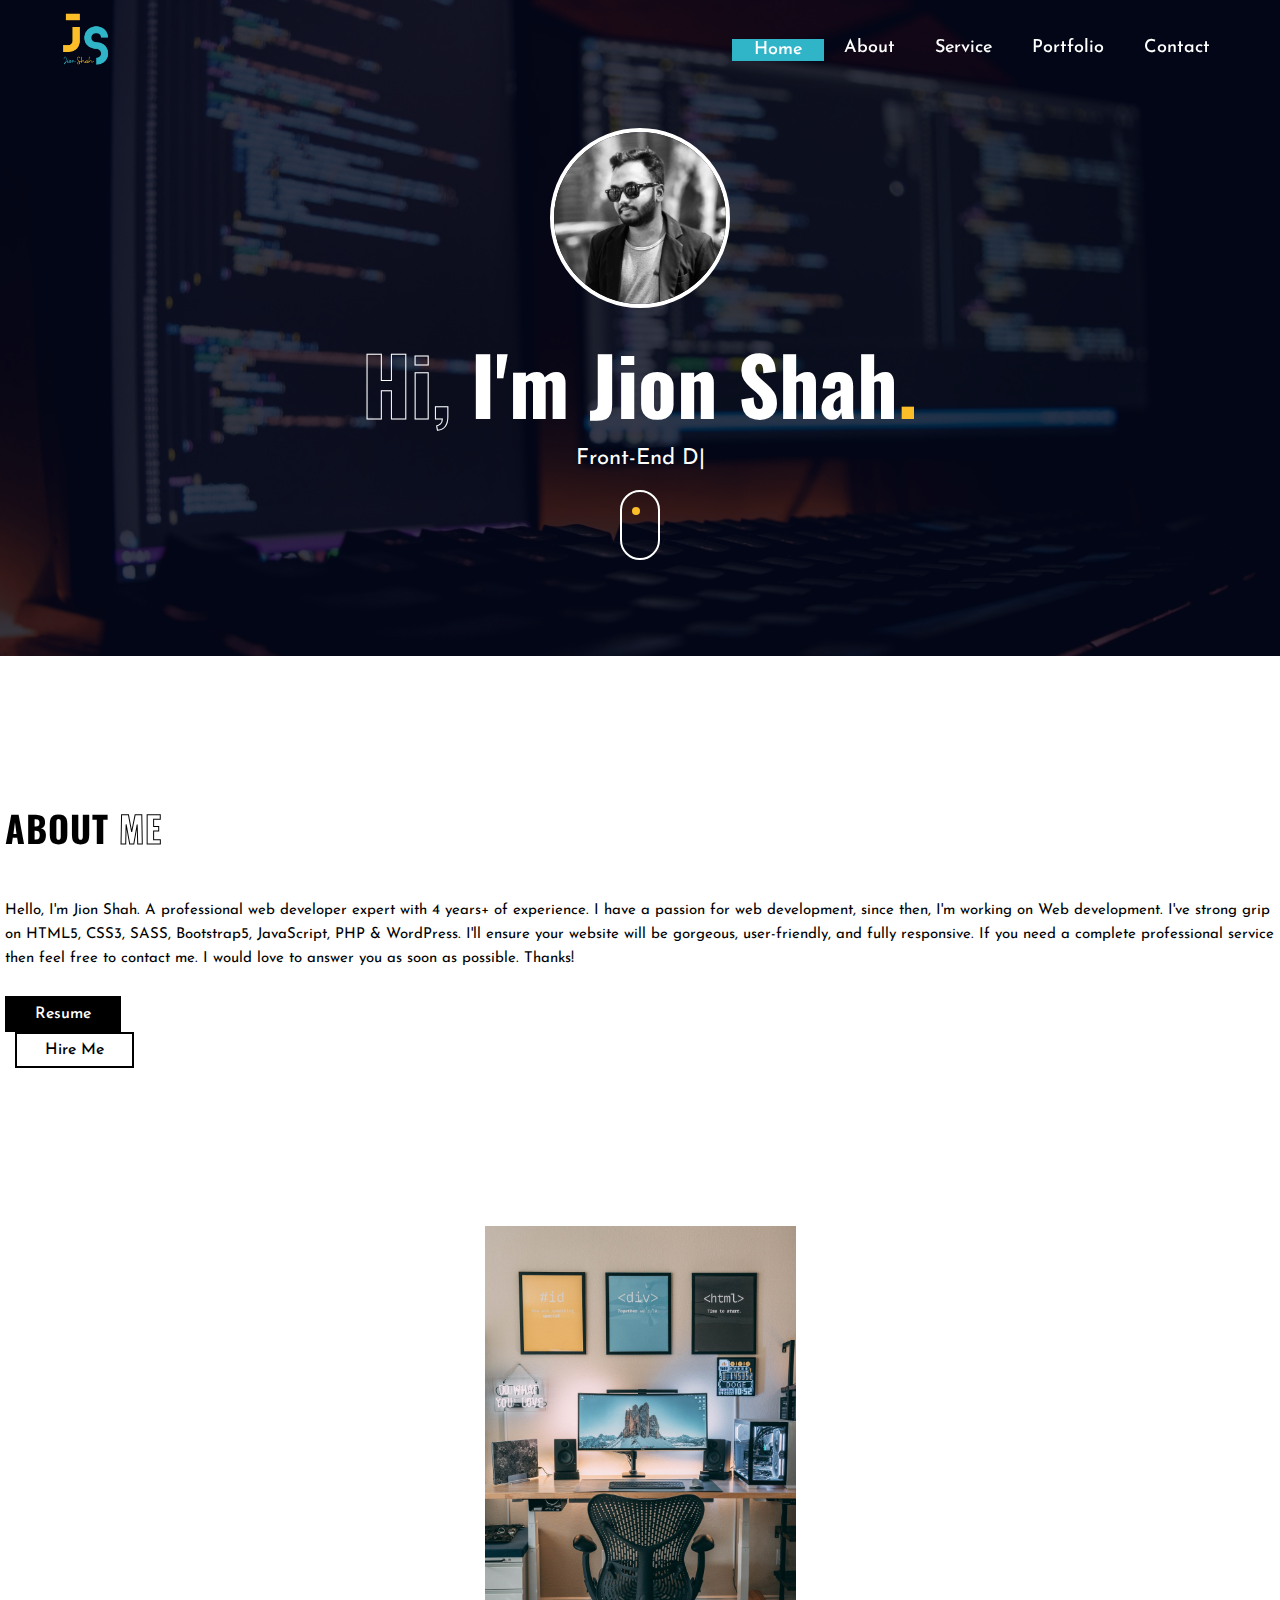
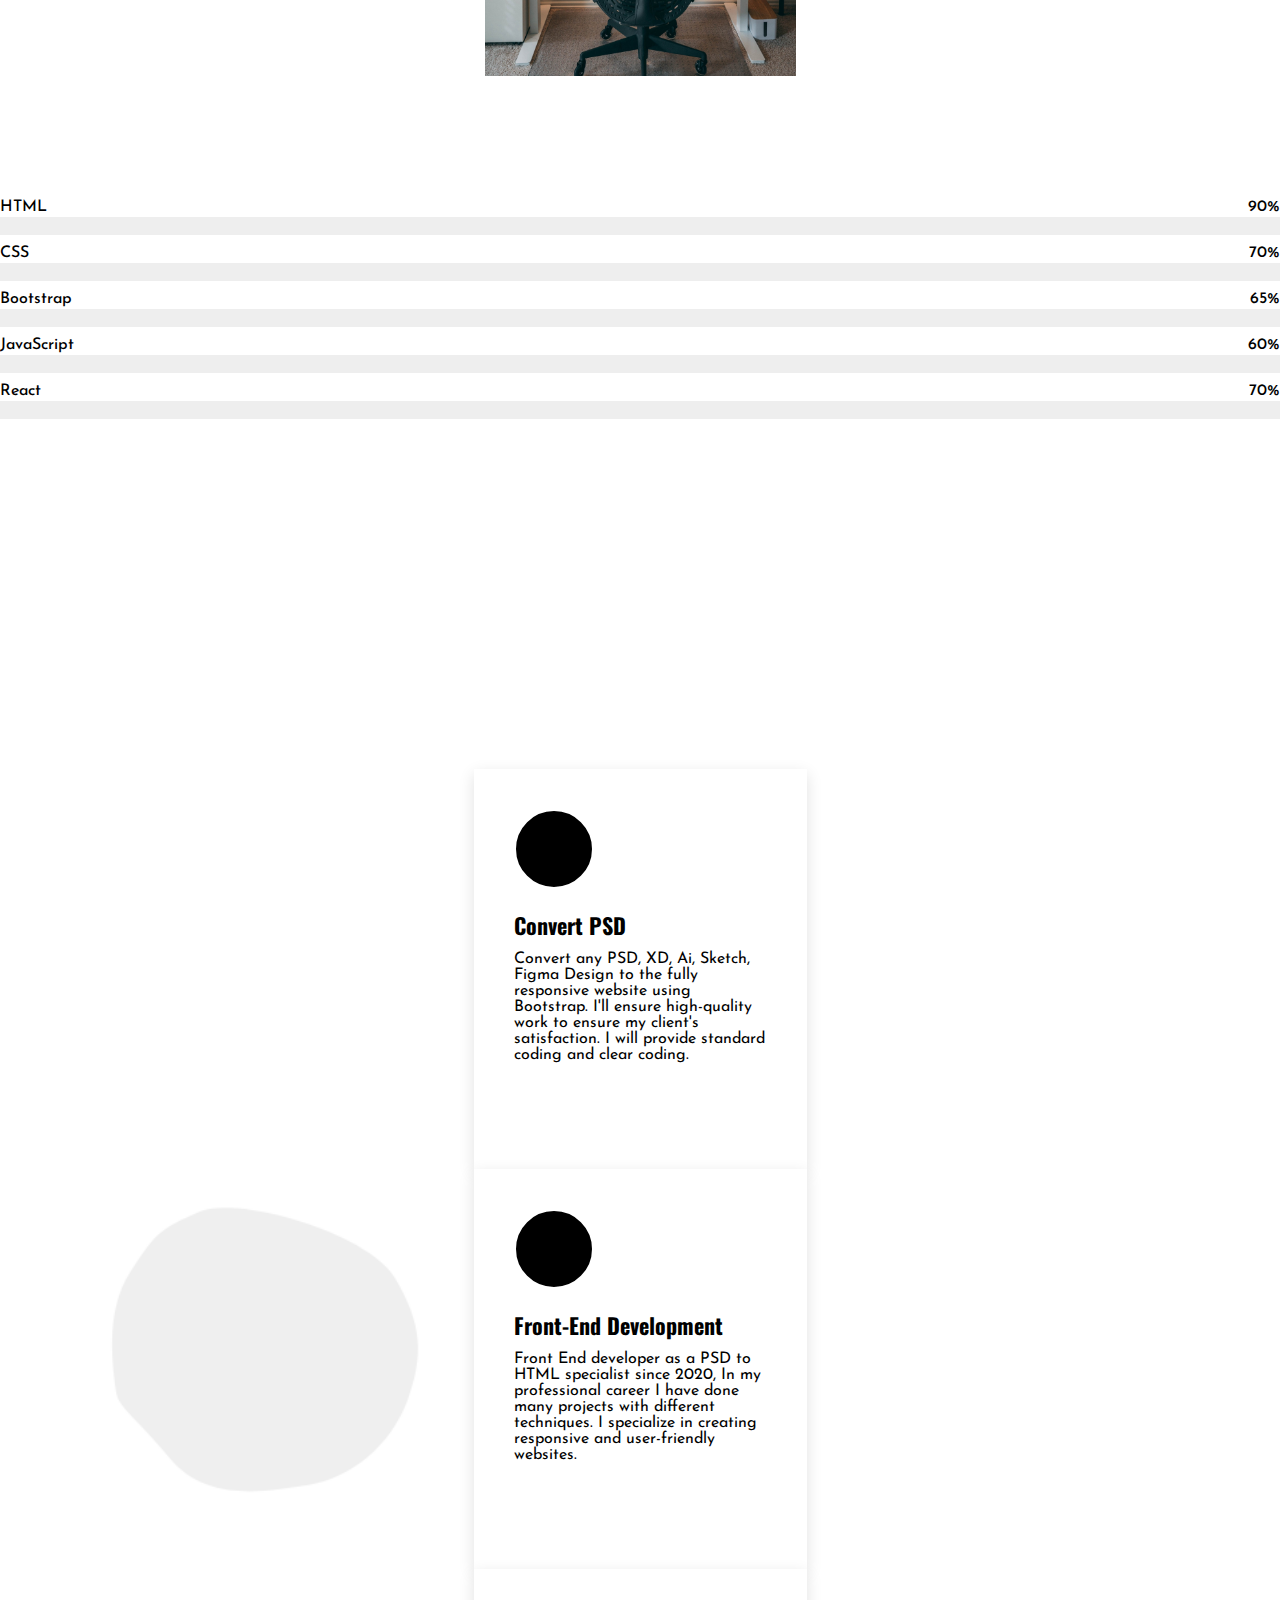
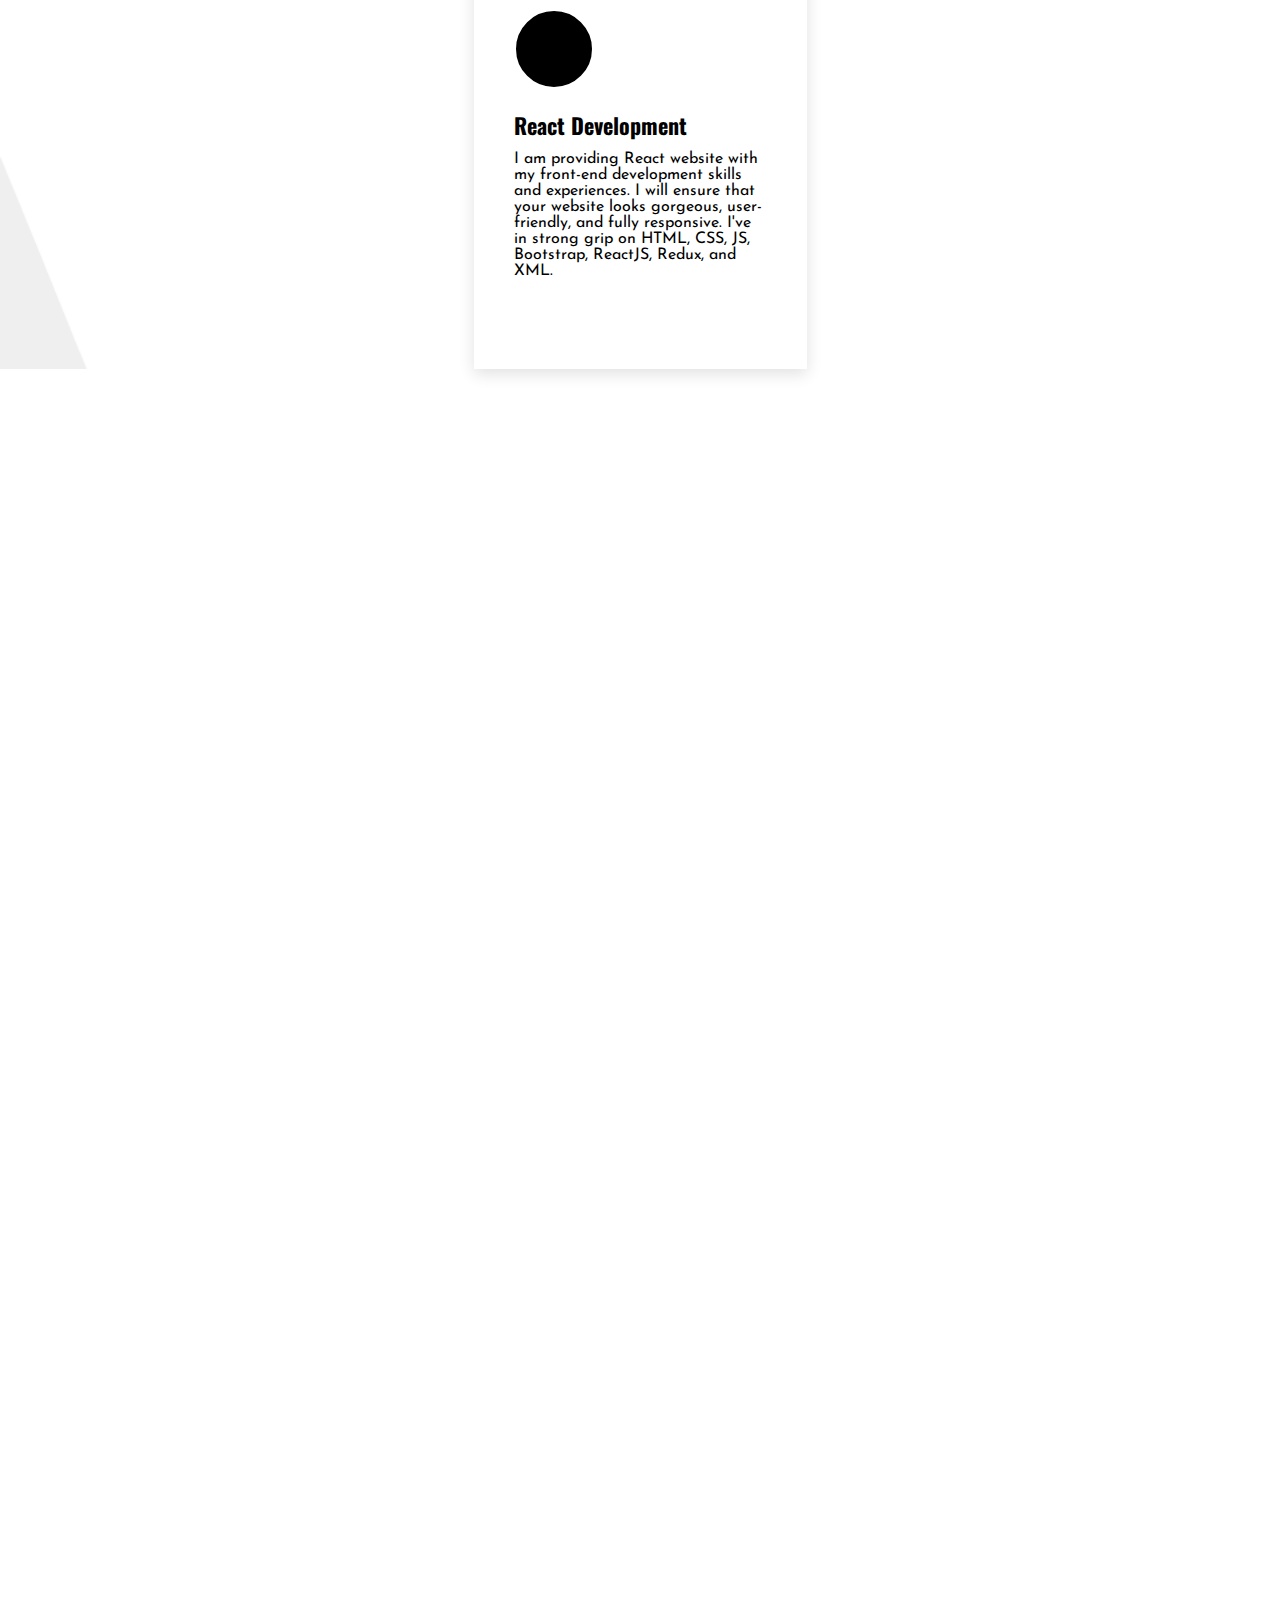
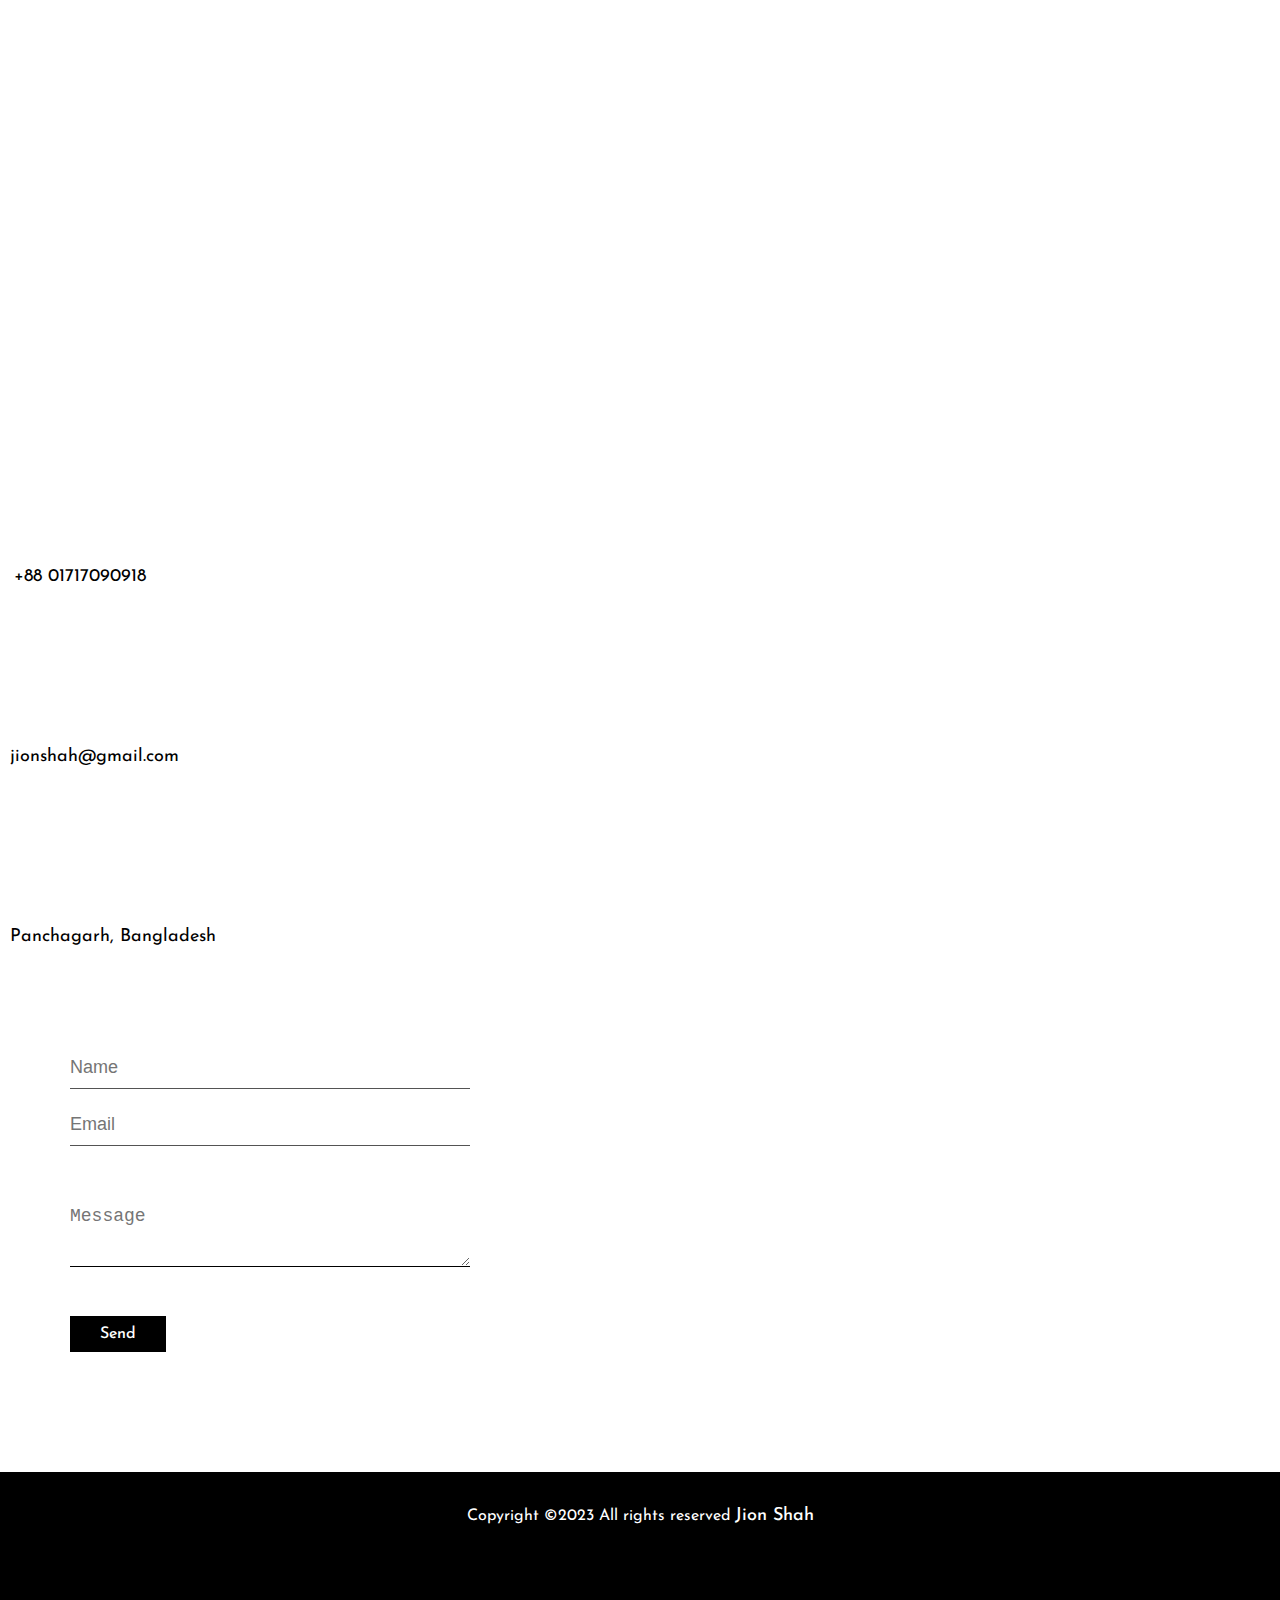
==== index.html @ 5a55df11 "Portfolio" ====
<!DOCTYPE html>
<html lang="en">
  <head>
    <meta charset="utf-8" />
    <meta name="viewport" content="width=device-width, initial-scale=1" />
    <title>Jion Shah</title>
    <!-- Swiper CSS -->
    <link rel="stylesheet" href="css/swiper-bundle.min.css">
    <!-- CSS -->
    <link rel="stylesheet" href="css/Global.css" />
    <link rel="stylesheet" href="css/Nav.css" />
    <link rel="stylesheet" href="css/Main.css" />
    <link rel="stylesheet" href="css/About.css" />
    <link rel="stylesheet" href="css/Service.css" />
    <link rel="stylesheet" href="css/Portfolio.css" />
    <link rel="stylesheet" href="css/testimonials.css" />
    <link rel="stylesheet" href="css/Contact.css" />
    <link rel="stylesheet" href="css/Footer.css" />
    <!-- Fav Icon -->
    <link
    rel="shortcut icon"
    href="assets/image/fav_icon.png"
    type="image/x-icon"
    />
    <!-- Bootstrap -->
    <link
    href="https://cdn.jsdelivr.net/npm/bootstrap@5.2.2/dist/css/bootstrap.min.css"
    rel="stylesheet"
    integrity="sha384-Zenh87qX5JnK2Jl0vWa8Ck2rdkQ2Bzep5IDxbcnCeuOxjzrPF/et3URy9Bv1WTRi"
    crossorigin="anonymous"
    />
    <!-- Font Awesome -->
    <link rel="stylesheet" href="https://cdnjs.cloudflare.com/ajax/libs/font-awesome/6.4.0/css/all.min.css" integrity="sha512-iecdLmaskl7CVkqkXNQ/ZH/XLlvWZOJyj7Yy7tcenmpD1ypASozpmT/E0iPtmFIB46ZmdtAc9eNBvH0H/ZpiBw==" crossorigin="anonymous" referrerpolicy="no-referrer" />
    <!-- AOS -->
    <link rel="stylesheet" href="https://unpkg.com/aos@next/dist/aos.css" />
    <!-- Google_Font -->
    <link rel="preconnect" href="https://fonts.googleapis.com">
    <link rel="preconnect" href="https://fonts.gstatic.com" crossorigin>
    <link href="https://fonts.googleapis.com/css2?family=Josefin+Sans:wght@400;500&family=Oswald:wght@500;700&display=swap" rel="stylesheet">
  </head>
  <body>
    <!-- NAVBAR START -->
    <header id="navbar">
      <div class="Brand">
        <a href="#">
          <img src="./assets/image/logo/Logo.png" alt="">
        </a>
      </div>
      <div class="menu">
        <div class="btn">
          <i class="fas fa-times close-btn"></i>
        </div>
        <ul>
          <li class="links"><a href="#">Home</a></li>
          <li class="links"><a href="#about">About</a></li>
          <li class="links"><a href="#service">Service</a></li>
          <li class="links"><a href="#portfolio">Portfolio</a></li>
          <li class="links"><a href="#contact">Contact</a></li>
        </ul>
      </div>
      <div class="btn">
        <i class="fas fa-bars menu-btn"></i>
      </div>
    </header>
    <!-- NAVBAR END -->
    <!-- MAIN SECTION START -->
    <section id="home">
      <div class="bg_img">
        <div class="overlay">
          <div class="myImg">
            <img src="assets/image/jion3.jpeg" alt="Jion" />
          </div>
          <div class="myImgText">
            <h1><span class="hi">Hi,</span> I'm Jion Shah<span class="dot">.</span></h1>
            <p><span class="effect"></span></p>
            <div class="s_icon">
              <a class="icon-scroll" href="#about"></a>
            </div>
          </div>
        </div>
      </div>
    </section>
    <!-- MAIN SECTION END -->
    <!-- ABOUT SECTION START -->
    <section id="about">
      <div class="container">
        <div class="row">
          <div class="col-lg-4 col-md-6">
            <div class="about">
              <div class="about_text">
                <h3 data-aos="fade-down">About <span>Me</span></h3>
                <span data-aos="fade-up" class="line0"></span>
                <span data-aos="fade-up" class="line"></span>
                <p>
                  Hello, I'm Jion Shah. A professional web developer expert with
                  4 years+ of experience. I have a passion for web development,
                  since then, I'm working on Web development. I've strong grip
                  on HTML5, CSS3, SASS, Bootstrap5, JavaScript, PHP & WordPress.
                  I'll ensure your website will be gorgeous, user-friendly, and
                  fully responsive. If you need a complete professional service
                  then feel free to contact me. I would love to answer you as
                  soon as possible. Thanks!
                </p>
                <div id="main_btn" class="d-inline-block">
                  <a href="/assets/Resume.pdf" target="_blank"><button class="main_btn">Resume</button></a>
                </div>
                <div id="solid_btn">
                  <a href="https://www.fiverr.com/users/jion_shah/seller_dashboard" target="_blank"><button class="solid_btn">Hire Me</button></a>
                </div>
              </div>
            </div>
          </div>

          <div class="col-lg-4 col-md-6 ap">
            <div id="about_pic">
              <div class="pic">
                <img src="assets/image/about_pic.jpg" alt="Photo" />
              </div>
            </div>
          </div>

          <div class="col-lg-4 col-md-6">
            <div class="skills">
              <div class="skill_item">
                <h3 data-aos="fade-down">Skills</h3>
                <span data-aos="fade-up" class="line0"></span>
                <span data-aos="fade-up" class="line"></span>

                <div class="skill_progress">
                  <div id="skill_section">
                    <div class="info">
                      <p>HTML</p>
                      <p>90%</p>
                    </div>
                    <div class="progress">
                      <div class="progress_bar" data-progress="90"></div>
                    </div>
                  </div>
                  <div id="skill_section">
                    <div class="info">
                      <p>CSS</p>
                      <p>70%</p>
                    </div>
                    <div class="progress">
                      <div class="progress_bar" data-progress="70"></div>
                    </div>
                  </div>
                  <div id="skill_section">
                    <div class="info">
                      <p>Bootstrap</p>
                      <p>65%</p>
                    </div>
                    <div class="progress">
                      <div class="progress_bar" data-progress="65"></div>
                    </div>
                  </div>
                  <div id="skill_section">
                    <div class="info">
                      <p>JavaScript</p>
                      <p>60%</p>
                    </div>
                    <div class="progress">
                      <div class="progress_bar" data-progress="60"></div>
                    </div>
                  </div>
                  <div id="skill_section">
                    <div class="info">
                      <p>React</p>
                      <p>70%</p>
                    </div>
                    <div class="progress">
                      <div class="progress_bar" data-progress="70"></div>
                    </div>
                  </div>
                </div>
              </div>
            </div>
          </div>
        </div>
      </div>
    </section>
    <!-- ABOUT SECTION END -->
    <!-- SERVICE SECTION START -->
    <section id="service">
        <div class="container">
          <div class="service">
            <h3 data-aos="fade-down" ><span>My</span> Service</h3>
            <span data-aos="fade-up" class="mid_line0"></span>
            <span data-aos="fade-up" class="mid_line"></span>
              <div class="service_all_box">
                <div class="row">
                  <div class="col-lg-4 col-md-12">
                    <div class="box"> 
                      <i class="fa-sharp fa-solid fa-palette"></i>
                      <div class="content">
                        <h4>Convert PSD</h3>
                        <p>Convert any PSD, XD, Ai, Sketch, Figma Design to the fully responsive website using Bootstrap. I'll ensure high-quality work to ensure my client's satisfaction. I will provide standard coding and clear coding.</p>
                      </div>
                    </div>
                  </div>
                  <div class="col-lg-4 col-md-12">
                    <div class="box">
                      <i class="fa-solid fa-code"></i>
                      <div class="content">
                        <h4>Front-End Development</h3>
                        <p>Front End developer as a PSD to HTML specialist since 2020, In my professional career I have done many projects with different techniques. I specialize in creating responsive and user-friendly websites.</p>
                      </div>
                    </div>
                  </div>
                  <div class="col-lg-4 col-md-12">
                    <div class="box">
                      <i class="fa-brands fa-react"></i>
                      <div class="content">
                        <h4>React Development</h3>
                        <p>I am providing React website with my front-end development skills and experiences. I will ensure that your website looks gorgeous, user-friendly, and fully responsive. I've in strong grip on HTML, CSS, JS, Bootstrap,  ReactJS, Redux, and XML.</p>
                      </div>
                    </div>
                  </div>
                </div>
              </div>
          </div>
        </div>
      </section>
        <!-- SERVICE SECTION END -->
        <!-- PORTFOLIO SECTION START -->
    <section id="portfolio">
        <div class="container">
          <div class="portfolio">
            <h3 data-aos="fade-down">Por<span>tfo</span>lio</h3>
            <span data-aos="fade-up" class="mid_line0"></span>
            <span data-aos="fade-up" class="mid_line"></span>
            <div class="isotope">
              <div class="row">
                <div class="col-xl-12">
                  <div class="portfolio_menu">
                    <!-- <button class="active" data-filter="*">All</button>
                    <button data-filter=".latest">Latest</button>
                    <button data-filter=".personal">Personal</button>
                    <button data-filter=".ecommerce">E-commerce</button>
                    <button data-filter=".business">Business</button>
                    <button data-filter=".blog">Blog</button>
                    <button data-filter=".portfolio">Portfolio</button> -->
                  </div>
                </div>
              </div>
              <div class="row grid">
                <div class="col-xl-4 col-md-6 grid-item latest" data-aos="fade-up">
                  <div class="portfolio-img mb-5">
                    <div class="scroll-img">
                      <div class="img img1">
                        <div class="overlay">
                          <a href="https://stemy.io/" target="_blank" class="button">Live Demo</a>
                        </div>
                      </div>
                    </div>
                  </div>
                </div>
                <div class="col-xl-4 col-md-6 grid-item latest" data-aos="fade-up">
                  <div class="portfolio-img mb-5">
                    <div class="scroll-img">
                      <div class="img img2">
                        <div class="overlay">
                          <a href="https://amifit.netlify.app/" target="_blank" class="button">Live Demo</a>
                        </div>
                      </div>
                    </div>
                  </div>
                </div>
                <div class="col-xl-4 col-md-6 grid-item personal" data-aos="fade-up">
                  <div class="portfolio-img mb-5">
                    <div class="scroll-img">
                      <div class="img img3">
                        <div class="overlay">
                          <a href="https://nupi.netlify.app/" target="_blank" class="button">Live Demo</a>
                        </div>
                      </div>
                    </div>
                  </div>
                </div>
              </div>
              <div id="main_btn" class="pbd">
                <a href="/morePortfolio.html"><button class="main_btn">More..</button></a>
              </div>
            </div>
          </div>
        </div>
      </section>
      <!-- PORTFOLIO SECTION END -->
      <!-- TESTIMONIALS SECTION START -->
      <div id="testimonials">
        <h3 data-aos="fade-down">Test<span>imon</span>ials</h3>
        <span data-aos="fade-up" class="mid_line0"></span>
        <span data-aos="fade-up" class="mid_line"></span>
        <div class="container">
          <div class="row">
            <div class="col-md-12">
              <div class="testimonial swiper mySwiper" data-aos="zoom-in">
                <div class="test-content swiper-wrapper">
                  <div class="slide swiper-slide">
                    <div class="test_detail">
                      <div class="img">
                        <img src="./assets/image/Anik.jpg" alt="#">
                      </div>
                      <div class="test_text">
                        <i class="fa-solid fa-quote-left"></i><p>I recently worked with Jion on my website's front end, and I have to say, I was blown away by his expertise.  He has a keen eye for design and was able to find better ways to solve design-related issues that I hadn't even considered. Thanks, Jion, for all your hard work and dedication to bringing my website to life. My next personal portfolio website, I’ll get it developed with you. 
                          Looking forward to a long-term work commitment.</p>
                        <h4>Anik Mustafa</h4>
                        <span>Software Engineer</span>
                      </div>
                    </div>
                  </div>
                  <div class="slide swiper-slide">
                    <div class="test_detail">
                      <div class="img">
                        <img src="./assets/image/Rashed Kamal-.jpg" alt="#">
                      </div>
                      <div class="test_text">
                        <i class="fa-solid fa-quote-left"></i><p>Jion is a talented front-end developer who is dedicated to delivering top-notch work to his clients. Throughout the development process, He was fast responsive, communicative, and dedicated to ensuring that my website looked and functioned perfectly. If you're looking for a front-end developer who is talented and reliable, and committed to finding solutions, and want maximum bang for the buck, Jion is The guy. </p>
                        <h4>Rashed Kamal</h4>
                        <span>Fitness Mentor</span>
                      </div>
                    </div>
                  </div>
                  <!-- <div class="slide swiper-slide">
                    <div class="test_detail">
                      <div class="img">
                        <img src="./assets/image/jion3.jpeg" alt="#">
                      </div>
                      <div class="test_text">
                        <i class="fa-solid fa-quote-left"></i><p>Lorem ipsum dolor sit amet consectetur adipisicing elit. Maxime, veniam, consectetur ex totam quos quidem assumenda accusantium neque repudiandae laboriosam placeat voluptatum recusandae eos ipsam aperiam dolores eligendi aliquid? Porro aliquid molestiae fugiat impedit quidem!</p>
                        <h4>Anik</h4>
                        <span>Software Engineer</span>
                      </div>
                    </div>
                  </div> -->
                </div>
                  <div class="swiper-button-next nav-btn"></div>
                  <div class="swiper-button-prev nav-btn"></div>
                  <div class="swiper-pagination"></div>
              </div>
            </div>
          </div>
        </div>         
      </div>
      <!-- TESTIMONIALS SECTION END -->
      <!-- CONTACT SECTION START -->
    <section id="contact">
      <h3 data-aos="fade-down">Get <span>in</span> touch</h3>
      <span data-aos="fade-up" class="mid_line0"></span>
      <span data-aos="fade-up" class="mid_line"></span>
      <div class="container">
        <div class="row contact">
          <div class="col-lg-6 col-md-12">
            <div class="contact_left">
              <div class="contact_info">
                <span>
                  <i class="fa-solid fa-mobile-button"></i>
                  <a href="">+88 01717090918</a>
                </span>
                <span>
                  <i class="fa-sharp fa-solid fa-envelope-open-text"></i>
                  <a href="">jionshah@gmail.com</a>
                </span>
                <span>
                  <i class="fa-sharp fa-solid fa-location-dot"></i>
                  <a href="">Panchagarh, Bangladesh</a>
                </span>
              </div>
            </div>
          </div>
          <div class="col-lg-6 col-md-12">
            <div class="contact_form">
              <form action="https://formsubmit.co/jionshah@gmail.com" method="POST">
              <!-- <form action="https://formsubmit.co/el/moriti" method="POST"> -->
                <!-- <div class="name"> -->
                  <input type="text" name="Name" placeholder="Name" required/>
                <!-- </div> -->
                <!-- <div class="email"> -->
                  <input type="email" name="Email" placeholder="Email" required/>
                <!-- </div> -->
                <!-- <div class="massage"> -->
                  <textarea name="Message" type="message" cols="30" rows="3" placeholder="Message"></textarea>
                <!-- </div> -->
                <div id="main_btn">
                  <!-- <a href=""> -->
                    <button type="submit" class="main_btn">Send</button>
                  <!-- </a> -->
                </div>
              </form>
            </div>
          </div>
        </div>
      </div>
    </section>
    <!-- CONTACT SECTION END -->
    <!-- BOTTOM CORNER ARROW -->
    <div class="btm_corner_arrow">
      <a class="gotopbtn" href="#"><i class="fa-solid fa-arrow-up"></i></a>
    </div>
    <!-- FOTER START -->
    <section id="footer">
      <div class="row footer_part">
        <div class="col-md-12">
          <div class="social_links">
            <a
              href="https://web.facebook.com/jionshah01?mibextid=LQQJ4d&_rdc=1&_rdr"
              target="_blank"
              ><i class="fa-brands fa-facebook-f"></i
            ></a>
            <a href="https://www.instagram.com/jionshah/" target="_blank"
              ><i class="fa-brands fa-instagram"></i
            ></a>
            <a href="https://twitter.com/jionshah01" target="_blank"
              ><i class="fa-brands fa-twitter"></i
            ></a>
            <a href="https://www.linkedin.com/in/jionshah/" target="_blank"
              ><i class="fa-brands fa-linkedin-in"></i
            ></a>
          </div>
          <div class="up">
            <p>
              Copyright &copy;2023 All rights reserved <span>Jion Shah</span>
            </p>
          </div>
        </div>
      </div>
    </section>
    <!-- FOTER END -->


    <!-- Swiper JS -->
    <script src="js/swiper-bundle.min.js"></script>

    <!-- Jquary CDN -->
    <script
      src="https://code.jquery.com/jquery-3.6.1.js"
      integrity="sha256-3zlB5s2uwoUzrXK3BT7AX3FyvojsraNFxCc2vC/7pNI="
      crossorigin="anonymous"
    ></script>
    <!-- Writing text Effect -->
    <script src="js/typed.min.js"></script>
    <!-- isotope -->
    <script src="js/isotope.pkgd.min.js"></script>
    <!-- JavaScript -->
    <script src="js/script.js"></script>

    <!-- Typing Effect -->
    <script>
      let typed = new Typed(".effect", {
        strings: ["Front-End Developer.", "React Developer.", "Freelancer."],
        typeSpeed: 50,
        backSpeed: 50,
        loop: true,
      });
    </script>

    <!-- ASO Data -->
    <script src="https://unpkg.com/aos@next/dist/aos.js"></script>
    <script>
      AOS.init({
        offset: 80,
        duration: "600",
      });
    </script>

    <!-- Bootstrap -->
    <script
      src="https://cdn.jsdelivr.net/npm/bootstrap@5.2.2/dist/js/bootstrap.bundle.min.js"
      integrity="sha384-OERcA2EqjJCMA+/3y+gxIOqMEjwtxJY7qPCqsdltbNJuaOe923+mo//f6V8Qbsw3"
      crossorigin="anonymous"
    ></script>
  </body>
</html>
---- css/Global.css ----
html {
  scroll-behavior: smooth;
}
/* Define Some Variable */
:root {
  --primary-color: #01d28e;
  --sky-color: #30B5C8;
  --yellow-color: #FBBE28;
  --ash-color: #eeeeee;
  --black-color: #000000;
  --white-color: #ffffff;
}
* {
  margin: 0;
  padding: 0;
  box-sizing: border-box;
}
h1,
h2,
h3,
h4,
h5,
h6 {
  margin: 0;
  padding: 0;
  font-family: 'Oswald', sans-serif;
}
a {
  text-decoration: none !important;
}
p,
a,
li,
button {
  margin: 0;
  padding: 0;
  font-family: 'Josefin Sans', sans-serif;
}
/* BUTTON START */
#solid_btn {
  display: inline-block;
  margin-left: 10px;
}
#solid_btn .solid_btn {
  border: 2px solid var(--black-color);
  color: var(--black-color);
  background: var(--white-color);
  padding: 8px 28px;
  font-size: 16px;
  border-radius: 0;
  font-weight: 500;
}
#main_btn .main_btn {
  border: 2px solid var(--black-color);
  color: var(--black-color);
  background: var(--black-color);
  padding: 8px 28px;
  font-size: 16px;
  border-radius: 0;
  transition: ease-out 0.3s;
  position: relative;
  z-index: 1;
  font-weight: 500;
}
button.main_btn:hover {
  cursor: pointer;
  border: 2px solid var(--black-color);
}
#main_btn .main_btn {
  color: var(--white-color);
  transition: 0.3s;
}
#main_btn .main_btn:hover {
  color: var(--black-color);
}
.main_btn::before {
  content: "";
  transition: 0.5s all ease;
  position: absolute;
  top: 0;
  left: 50%;
  right: 50%;
  bottom: 0;
  opacity: 0;
  background-color: var(--white-color);
}
.main_btn:hover:before {
  transition: 0.5s all ease;
  left: 0;
  right: 0;
  opacity: 1;
  z-index: -1;
}
/* BUTTON END */

.line0 {
  height: 3px;
  width: 90px;
  display: block;
  background-color: var(--black-color);
  text-align: center;
  margin-bottom: 10px;
  margin-top: 4px;
}
.line {
  height: 3px;
  width: 50px;
  display: block;
  background-color: var(--black-color);
  text-align: center;
}
.mid_line0 {
  height: 3px;
  width: 140px;
  display: block;
  background-color: var(--black-color);
  margin: auto;
  margin-top: 4px;
}
.mid_line {
  height: 3px;
  width: 60px;
  display: block;
  background-color: var(--black-color);
  margin: auto;
  margin-top: 10px;
}
/* BOTTOM CORNER ARROW */
.gotopbtn {
  position: fixed;
  width: 50px;
  height: 50px;
  background: var(--sky-color);
  bottom: 15px;
  right: 30px;
  text-align: center;
  line-height: 50px;
  color: #fff;
  font-size: 22px;
  box-shadow: 0 5px 15px rgba(0, 0, 0, 0.2);
  opacity: 0;
  transition: all 0.5s;
}
.gotopbtn i{
  line-height: 1.8;
} 
.btm_corner_arrow a:hover {
  color: #fff;
}
.gotopbtn.active {
  bottom: 30px;
  opacity: 1;
}
@media (max-width: 575px) {
  .gotopbtn {
    width: 36px;
    height: 36px;
    bottom: 10px;
    right: 20px;
    line-height: 40px;
    font-size: 18px;
  }
  .gotopbtn.active {
    bottom: 20px;
  }
}
---- css/Nav.css ----
#navbar {
  z-index: 999;
  position: fixed;
  top: 0;
  left: 0;
  width: 100%;
  display: flex;
  justify-content: space-between;
  align-items: center;
  padding: 5px 50px;
  transition: 0.6s;
  /* background-color: var(--white-color); */
}
/* From-JS */
#navbar.sticky {
  box-shadow: 0 5px 15px rgba(0, 0, 0, .12);
  padding: 0px 50px;
  background: var(--white-color);
}
#navbar.sticky .menu ul li a{
  color: var(--black-color);
}
#navbar .Brand img{
  width: 70px;
}
#navbar .menu {
  position: relative;
  display: flex;
  justify-content: center;
  align-items: center;
}
#navbar .menu ul {
  display: flex;
  list-style-type: none;
  margin-top: 15px;
}
#navbar .menu ul li a {
  position: relative;
  font-size: 18px;
  font-weight: 500;
  margin: 0 20px;
  color: var(--white-color);
}
/* #navbar .menu ul li a:after {
  content: "";
  position: absolute;
  background-color: var(--yellow-color);
  height: 3px;
  width: 0%;
  left: 0;
  bottom: -6px;
  transition: 0.3s;
}
#navbar .menu ul li a:hover:after {
  width: 100%;
}
#navbar .menu ul li a.active:after {
  width: 100%;
} */
#navbar .btn {
  color: var(--white-color);
  font-size: 25px;
  cursor: pointer;
  display: none;
  border: none;
}



.active{
  background: var(--sky-color);
  padding: 2px;
}





@media (max-width: 991px) {
  #navbar .Brand img {
    width: 65px;
  }
  #navbar .btn {
    display: block;
  }
  #navbar.sticky .btn{
    color: var(--black-color);
  }
  #navbar .menu {
    position: fixed;
    background: var(--white-color);
    flex-direction: column;
    width: 35%;
    height: 60vh;
    top: 0;
    right: -100%;
    padding: 80px 50px;
    transition: 0.5s;
    transition-property: right;
  }
  #navbar .menu ul {
    margin: 0;
    padding: 30px 0 0 0;
    display: inline;
  }
  #navbar .menu ul li {
    text-align: center;
  }
  #navbar .menu.active {
    right: 0;
  }
  #navbar .menu .close-btn {
    position: absolute;
    top: 0;
    right: 0;
    margin: 25px;
    color: var(--black-color);
  }
  #navbar .menu ul li a {
    color: var(--black-color);
    display: block;
    font-size: 20px;
    margin: 15px;
    padding: 0 10px;
  }
}
@media (max-width: 575px) {
  #navbar .Brand img {
    width: 50px;
  }
  #navbar {
    padding: 10px 20px;
  }
  #navbar.sticky {
    padding: 5px 20px;
  }
  #navbar .Brand a {
    font-size: 35px;
  }
  #navbar .menu ul li a {
    font-size: 16px;
    margin: 10px;
    padding: 0px 10px;
  }
  #navbar .menu {
    width: 40%;
    height: 45vh;
    padding: 55px 30px;
  }
}
---- css/Main.css ----
.bg_img {
  height: 41rem;
  background: url("../assets/image/Bg_Img_1.jpg");
  background-position: center;
  background-repeat: no-repeat;
  background-size: cover;
  background-attachment: fixed;
}

.overlay {
  /* background: rgba(34, 77, 194, 0.2); */
  background: rgba(2, 8, 27, 0.8);
  top: 0;
  left: 0;
  width: 100%;
  height: 100%;
}
.myImg {
  padding-top: 8rem;
}
.myImg img {
  height: 180px;
  width: 180px;
  border-radius: 50%;
  display: block;
  margin: auto;
  border: 4px solid var(--white-color);
}
.myImgText {
  margin-top: 1rem;
}
.myImgText span.hi {
  color: transparent;
  -webkit-text-stroke: 1px var(--white-color);
}
.myImgText span.dot {
  font-style: 5rem;
  font-weight: 700;
  color: var(--yellow-color);
}
.myImgText h1 {
  color: var(--white-color);
  display: block;
  text-align: center;
  font-size: 5rem;
  font-weight: 700;
}
.myImgText p {
  color: var(--white-color);
  display: block;
  text-align: center;
  font-size: 22px;
  margin-top: 5px;
}
/* MOUSE_SCROLL_START */
@import url("https://fonts.googleapis.com/css?family=Raleway");
.icon-scroll,
.icon-scroll::before {
  position: absolute;
  left: 50%;
  transform: translateX(-50%);
}
.icon-scroll {
  width: 40px;
  height: 70px;
  border: 2px solid var(--white-color);
  border-radius: 25px;
  cursor: pointer;
  margin-top: 20px;
}
.icon-scroll::before {
  content: "";
  width: 8px;
  height: 8px;
  background: var(--yellow-color);
  margin-left: -4px;
  top: 15px;
  border-radius: 50%;
  animation: 1.5s scroll cubic-bezier(0.65, -0.55, 0.25, 1.5) infinite;
}
@keyframes scroll {
  0% {
    opacity: 0;
    transform: translateY(0) scale(0.5);
  }
  10% {
    opacity: 1;
    transform: scale(1);
  }
  100% {
    opacity: 0;
    transform: translateY(30px) scale(0.5);
  }
}
@media (max-width: 575px) {
  .bg_img {
    height: 35rem;
  }
  .myImg img {
    height: 150px;
    width: 150px;
  }
  .myImg {
    padding-top: 6rem;
  }
  .myImgText h1 {
    font-size: 3rem;
  }
  .myImgText p {
    font-size: 18px;
  }
}
---- css/About.css ----
#about {
  min-height: 530px;
  padding: 120px 0 0 0;
}
#about .about {
  height: 450px;
  width: 100%;
}
#about .about .about_text {
  margin: 0 5px;
  padding-top: 25px;
}
#about .about_text h3 {
  margin: 0;
  padding: 0;
  font-size: 36px;
  color: var(--black-color);
  text-transform: uppercase;
  letter-spacing: 1px;
}
#about .about_text h3 > span {
  color: transparent;
  -webkit-text-stroke: 1px var(--black-color);
}
#about .about_text p {
  font-size: 15px;
  font-weight: 400;
  line-height: 1.6;
  margin: 25px 0;
}

#about #about_pic {
  height: 450px;
  width: 100%;
  text-align: center;
}
#about #about_pic .pic img {
  width: 311px;
}

#about .skills {
  height: 450px;
  width: 100%;
  /* background-color: violet; */
}
#about .skills .skill_item {
  padding-top: 25px;
}
#about .skills .skill_item .skill_progress {
  margin: 25px 0;
}
#about .skills h3 {
  margin: 0;
  padding: 0;
  font-size: 36px;
  color: var(--black-color);
  text-transform: uppercase;
  letter-spacing: 1px;
}
#about #skill_section {
  margin-bottom: 10px;
}
#about #skill_section .info {
  display: flex;
  justify-content: space-between;
}
#about #skill_section .info p {
  color: var(--black-color);
  font-size: 16px;
  font-weight: 500;
  margin: 0px 0px 2px 0px;
}
#about #skill_section .progress {
  width: 100%;
  height: 18px;
  border-radius: 0;
  background-color: var(--ash-color);
}
#about #skill_section .progress .progress_bar {
  width: 0;
  opacity: 0;
  background-color: var(--black-color);
  border-radius: 0;
  transition: all 0.5s;
}
@media (max-width: 991px) {
  #about .ap {
    display: none;
  }
}
@media (max-width: 380px) {
  #about .skills .skill_item {
    padding-top: 95px;
  }
}
---- css/Service.css ----
#service {
  background-image: url(../assets/image/Service_Bg2.png);
  min-height: 585px;
  width: 100%;
  background-position: center;
  background-repeat: no-repeat;
  background-size: cover;
  padding: 120px 0 0 0;
}
.service h3 {
  font-size: 36px;
  color: var(--black-color);
  margin: auto;
  text-align: center;
  text-transform: uppercase;
  letter-spacing: 1px;
}
.service h3 > span{
  color: transparent;
  -webkit-text-stroke: 1px var(--black-color);
}
.service .service_all_box {
  margin-top: 50px;
}
.service .box {
  width: 333px;
  height: 400px;
  padding: 40px;
  background: var(--white-color);
  box-shadow: 0 5px 15px rgba(0, 0, 0, .12);
  border-radius: 0px;
  margin: 20px;
  overflow: hidden;
  cursor: pointer;
  margin: auto;
}
.service .box i {
  width: 80px;
  height: 80px;
  color: var(--white-color);
  background: var(--black-color);
  font-size: 32px;
  display: flex;
  justify-content: center;
  align-items: center;
  border-radius: 50%;
  transition: 1s;
  border: 2px solid var(--white-color);
}
.service .box:nth-child(1) i {
  box-shadow: 0 0 0 0 var(--black-color);
  background: var(--black-color);
}
.service .box:nth-child(1):hover i {
  /* box-shadow: 0 0 0 400px var(--primary-color); */
  box-shadow: 0 0 0 400px var(--black-color);
}
.service .box .content {
  position: relative;
  z-index: 1;
  color: var(--black-color);
  transition: 0.5s;
}
.service .box:hover .content {
  color: var(--white-color);
}
.service .box h4 {
  font-size: 22px;
  margin: 20px 0 10px 0;
  padding: 0;
}
.service .box p {
  font-size: 16px;
}
@media (max-width: 1199px) {
  .service .box {
    width: 300px;
  }
  .service .box {
    padding: 25px;
  }
}
@media (max-width: 991px) {
  #service {
    min-height: 85rem;
  }
  .service .box {
    margin-bottom: 35px;
  }
}
---- css/Portfolio.css ----
#portfolio {
  padding: 120px 0 0 0;
}
#portfolio .portfolio h3 > span{
  color: transparent;
  -webkit-text-stroke: 1px var(--black-color);
}
#portfolio .portfolio h3 {
  font-size: 36px;
  color: var(--black-color);
  margin: auto;
  text-align: center;
  text-transform: uppercase;
  letter-spacing: 1px;
}
#portfolio .isotope .portfolio_menu {
  margin: 45px 0;
  text-align: center;
}
#portfolio .isotope .portfolio_menu button {
  color: var(--black-color);
  border: 0;
  background: var(--ash-color);
  font-size: 16px;
  font-weight: 500;
  padding: 5px 15px;
  margin: 0 10px;
}
#portfolio .isotope .portfolio_menu button.active {
  color: var(--white-color);
  background-color: var(--black-color);
}
.portfolio-img .scroll-img {
  margin: 20px;
  background-color: var(--black-color);
  border: 2px solid var(--black-color);
  overflow: hidden;
  position: relative;
  cursor: pointer;
  width: 316px;
  height: 400px;
  transition: 0.1s;
  margin: auto;
}
.portfolio-img .scroll-img:hover {
  border: 2px solid var(--black-color);
}
.portfolio-img .scroll-img .img {
  width: 100%;
  height: 100%;
  transition: 2s;
}
/* PORTFOLIO BOX */
.portfolio-img .scroll-img .img1 {
  background-image: url(../assets/image/stemy.png);
  background-position: top;
  background-size: cover;
}
.portfolio-img .scroll-img .img1:hover {
  background-position: bottom;
}
.portfolio-img .scroll-img .img2 {
  background-image: url(../assets/image/AmiFit.png);
  background-position: top;
  background-size: cover;
}
.portfolio-img .scroll-img .img2:hover {
  background-position: bottom;
}
.portfolio-img .scroll-img .img3 {
  background-image: url(../assets/image/Nupi.png);
  background-position: top;
  background-size: cover;
}
.portfolio-img .scroll-img .img3:hover {
  background-position: bottom;
}
/* PORTFOLIO BOX */
.portfolio-img .scroll-img .overlay {
  position: absolute;
  top: 0;
  left: 0;
  width: 100%;
  height: 100%;
  background: rgba(0, 0, 0, 0.6);
  display: flex;
  justify-content: center;
  align-items: center;
  opacity: 0;
  transition: 0.5s;
}
.portfolio-img .scroll-img .overlay .button {
  font-size: 16px;
  display: inline-block;
  padding: 10px 30px;
  background: var(--white-color);
  text-align: center;
  color: var(--black-color);
  transition: 0.4s;
  overflow: hidden;
  position: relative;
  box-shadow: 0 5px 15px rgba(53, 53, 53, 0.2);
}
.portfolio-img .scroll-img .overlay:hover {
  opacity: 1;
}
.pbd {
  display: block;
  text-align: center;
  margin-top: 20px;
}
@media (max-width: 991px) {
  #portfolio .isotope .portfolio_menu button {
    font-size: 16px;
    font-weight: 400;
    padding: 2px 10px;
    margin: 0 5px;
  }
}
@media (max-width: 767px) {
  /* Portfolio */
  #portfolio .isotope .portfolio_menu {
    margin: 35px 0;
    text-align: center;
  }
  #portfolio .isotope .portfolio_menu button {
    margin: 5px 5px;
  }
}
---- css/Contact.css ----
#contact {
  padding: 120px 0 0 0;
}
#contact h3 > span {
  color: transparent;
  -webkit-text-stroke: 1px var(--black-color);
}
#contact h3 {
  font-size: 36px;
  color: #000;
  margin: auto;
  text-align: center;
  text-transform: uppercase;
  letter-spacing: 1px;
}
#contact .contact {
  margin-top: 50px;
  width: 100%;
}
#contact .contact_left .contact_info {
  padding: 0 0 0 0;
}
#contact .contact_left .contact_info span{
  display: block;
  line-height: 6;
}
#contact .contact_info span {
  font-size: 16px;
}
#contact .contact_info span i{
  font-size: 30px;
  color: var(--black-color);
  margin-right: 10px;
  vertical-align: middle;
}
#contact .contact_info span a{
  color: var(--black-color);
  font-size: 18px;
}
#contact .fa-mobile-button{
  margin-left: 4px;
}
#contact .contact_form {
  width: 100%;
}
#contact .contact_form form {
  margin: 20px 0 0 70px;
}
#contact .contact_form input {
  margin: 15px 0;
  display: block;
  outline: none;
  padding: 10px 0;
  background: none;
  font-size: 18px;
  width: 25rem;
  border-width: 0 0 1px 0;
  border-color: var(--black-color);
}
#contact .contact_form textarea {
  margin: 45px 0;
  outline: none;
  background: none;
  font-size: 18px;
  width: 25rem;
  border-width: 0 0 1px 0;
  border-color: var(--black-color);
}
#contact .contact_form textarea {
  outline: none;
}
@media (max-width: 991px) {
  #contact .contact_left .contact_info span {
    text-align: center;
  }
  #contact .contact_form {
    height: 440px;
    text-align: center;
    margin: 0 0 0 10px;
  }
  #contact .contact_form form {
    display: inline-block;
    text-align: center;
    margin: 0;
  }
  #contact .contact_form input {
    font-size: 16px;
    width: 15rem;
  }
  #contact .contact_form textarea {
    font-size: 16px;
    width: 15rem;
  }
}
---- css/Footer.css ----
#footer {
  width: 100%;
  min-height: 140px;
  background: var(--black-color);
  margin: 120px 0 0 0;
}
#footer .footer_part {
  width: 100%;
}
#footer .up p {
  color: var(--white-color);
  font-size: 16px;
  padding: 16px 0 0 0;
  text-align: center;
}
#footer .up span {
  color: var(--white-color);
  font-size: 18px;
  font-weight: 500;
  font-family: "Josefin Sans", sans-serif;
}
#footer .social_links {
  text-align: center;
  margin-top: 36px;
}

#footer  .social_links i {
  color: var(--white-color);
  font-size: 18px;
  padding: 0px 20px 0px 0;
}
#footer .social_links i:hover {
  color: #e4e4e4;
}
@media (max-width: 1199px) {
  #footer {
    min-height: 180px;
  }
  #footer .left {
    justify-content: center;
  }
  #footer .mid p {
    padding: 0 0 0 0;
  }
  #footer .right .social_links i {
    font-size: 20px;
    padding: 8px 10px 0px 0;
  }
}
@media (max-width: 575px) {
  #footer {
    margin: 0;
  }
  #footer {
    min-height: 200px;
  }
  #footer .footer_part {
    padding: 0 0 0 20px;
  }
}
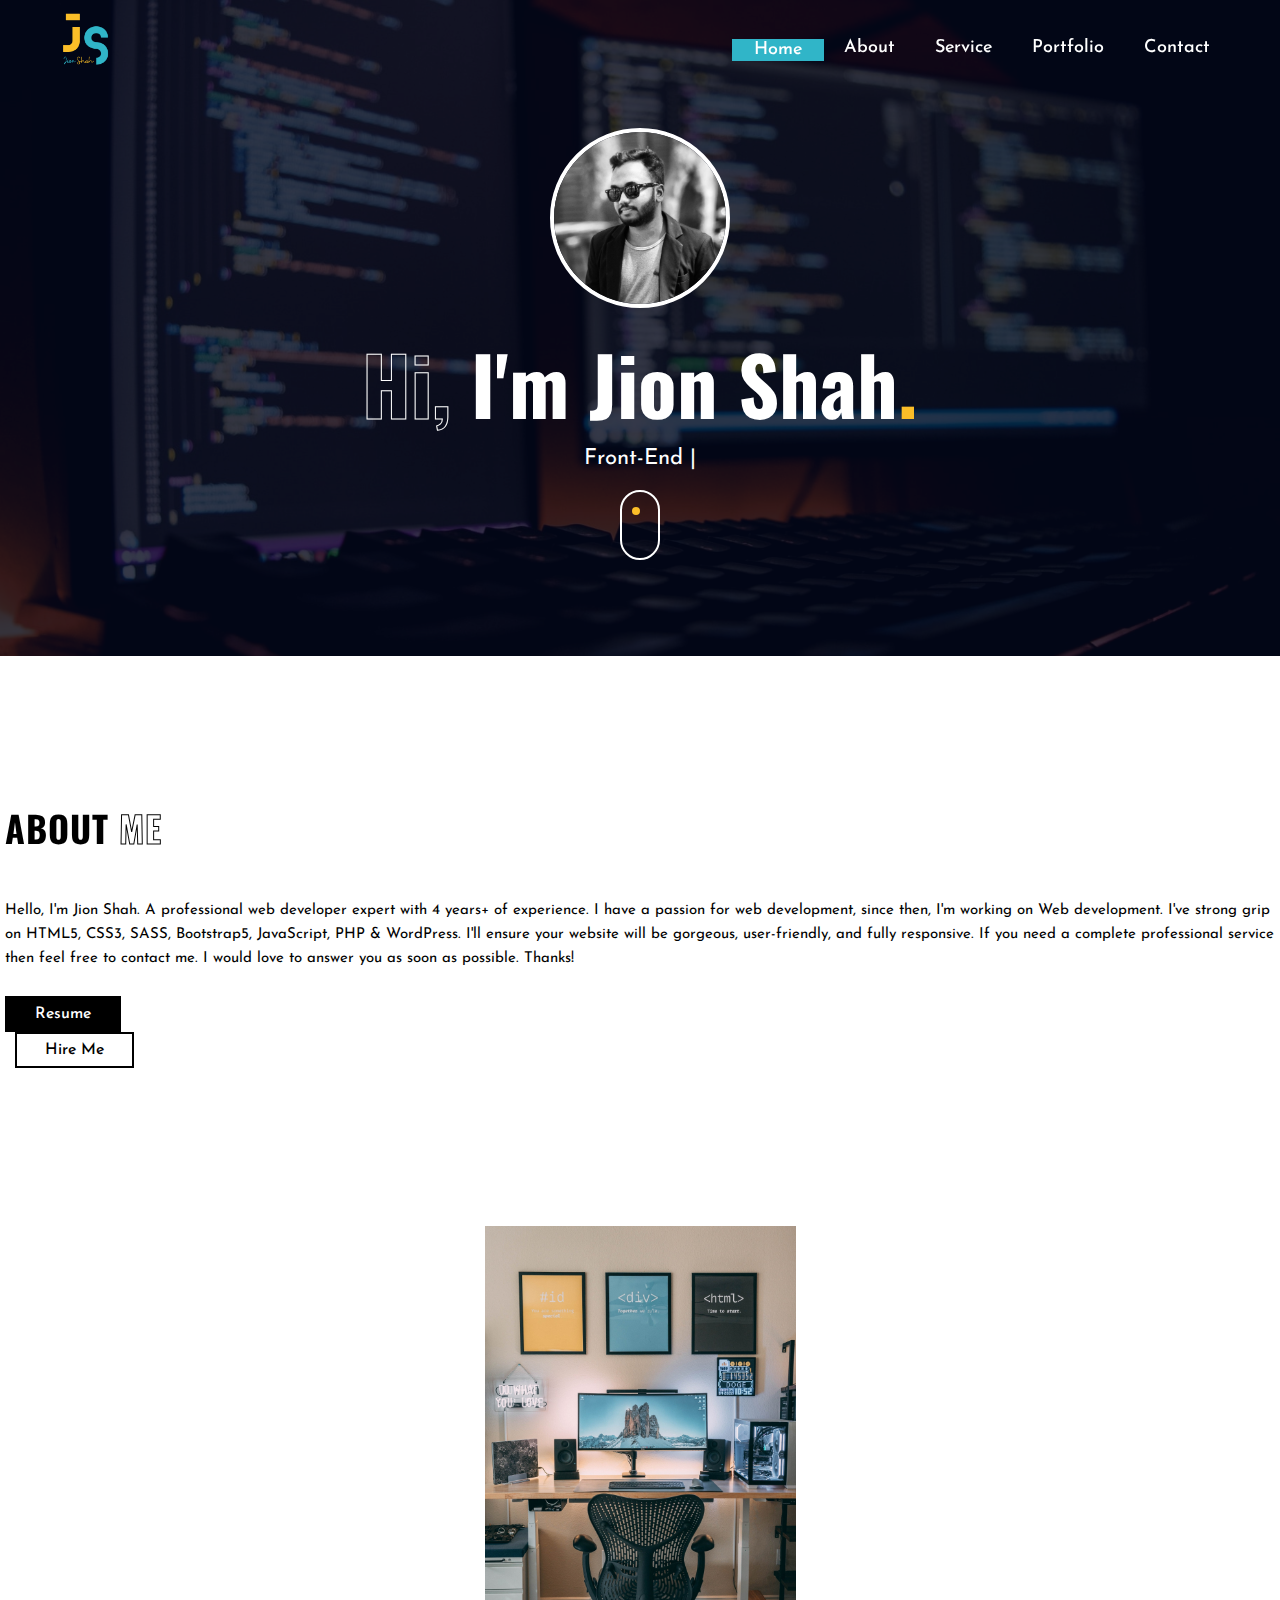
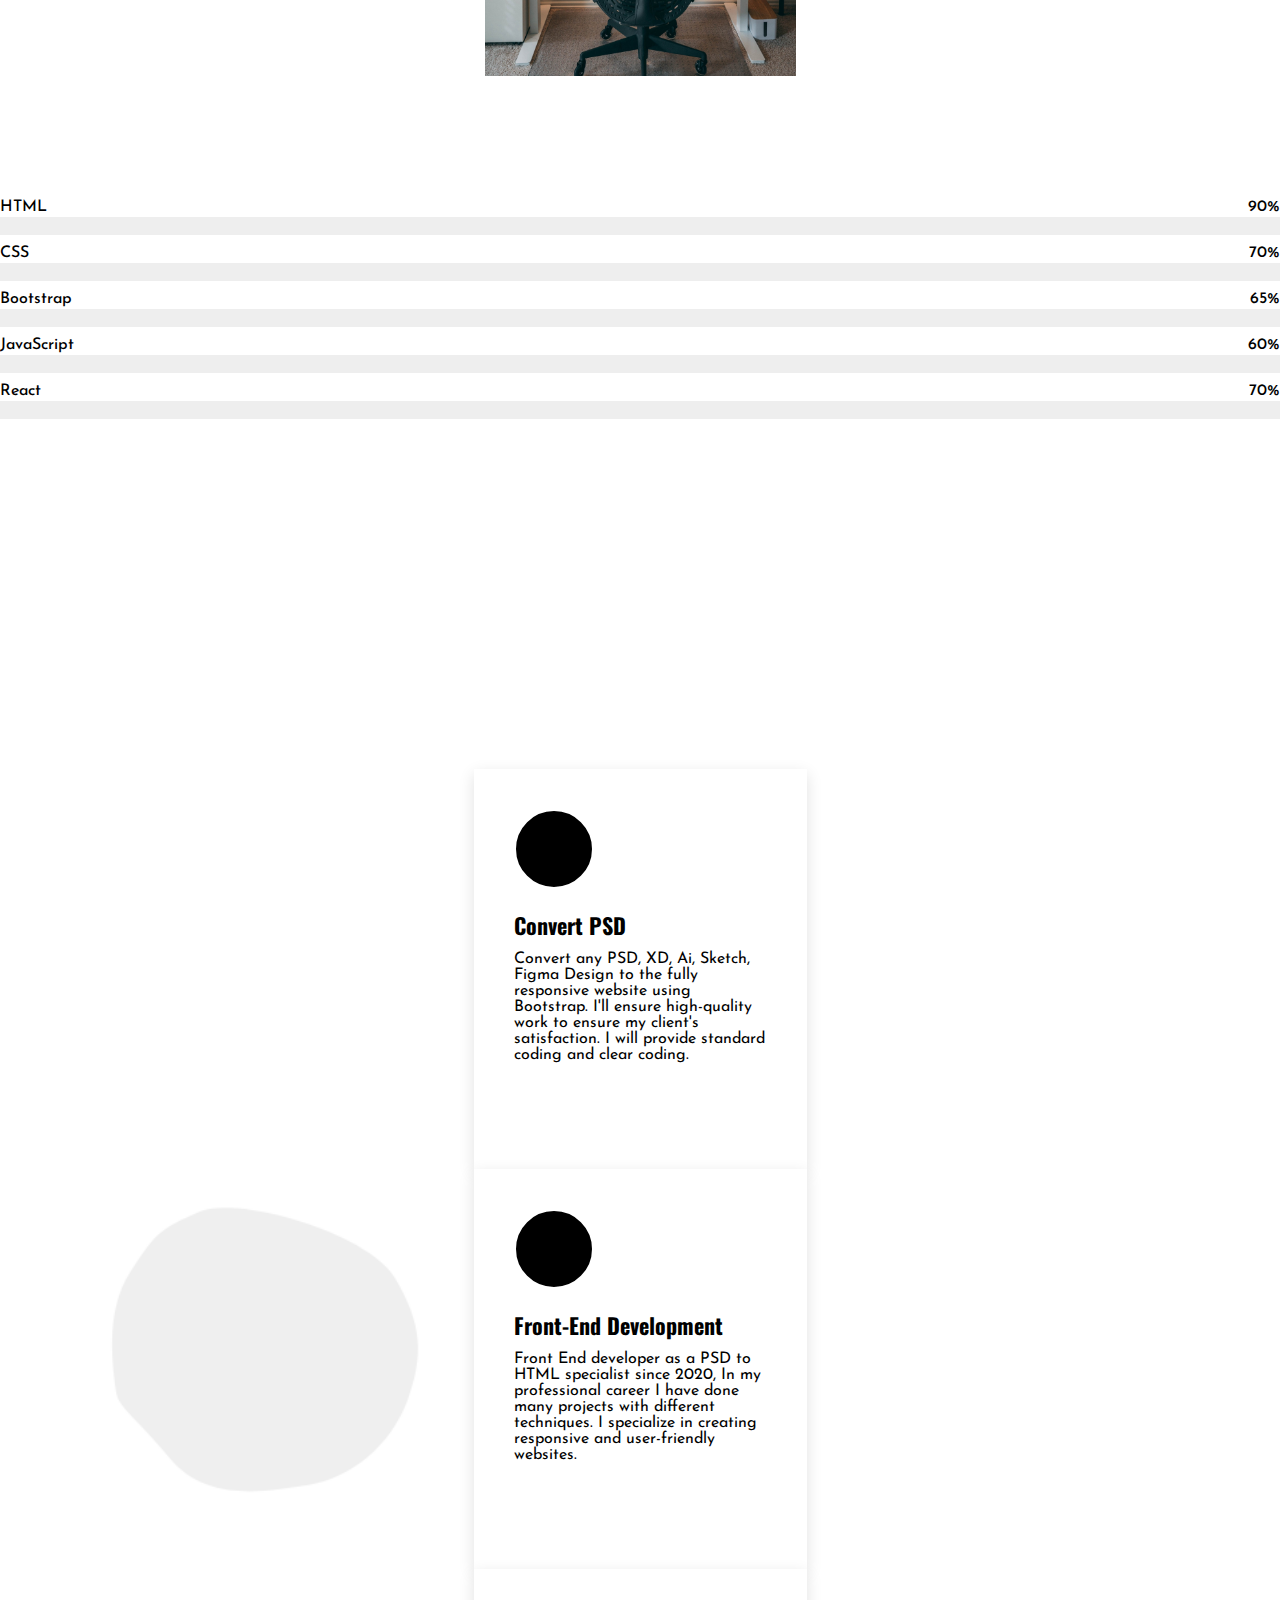
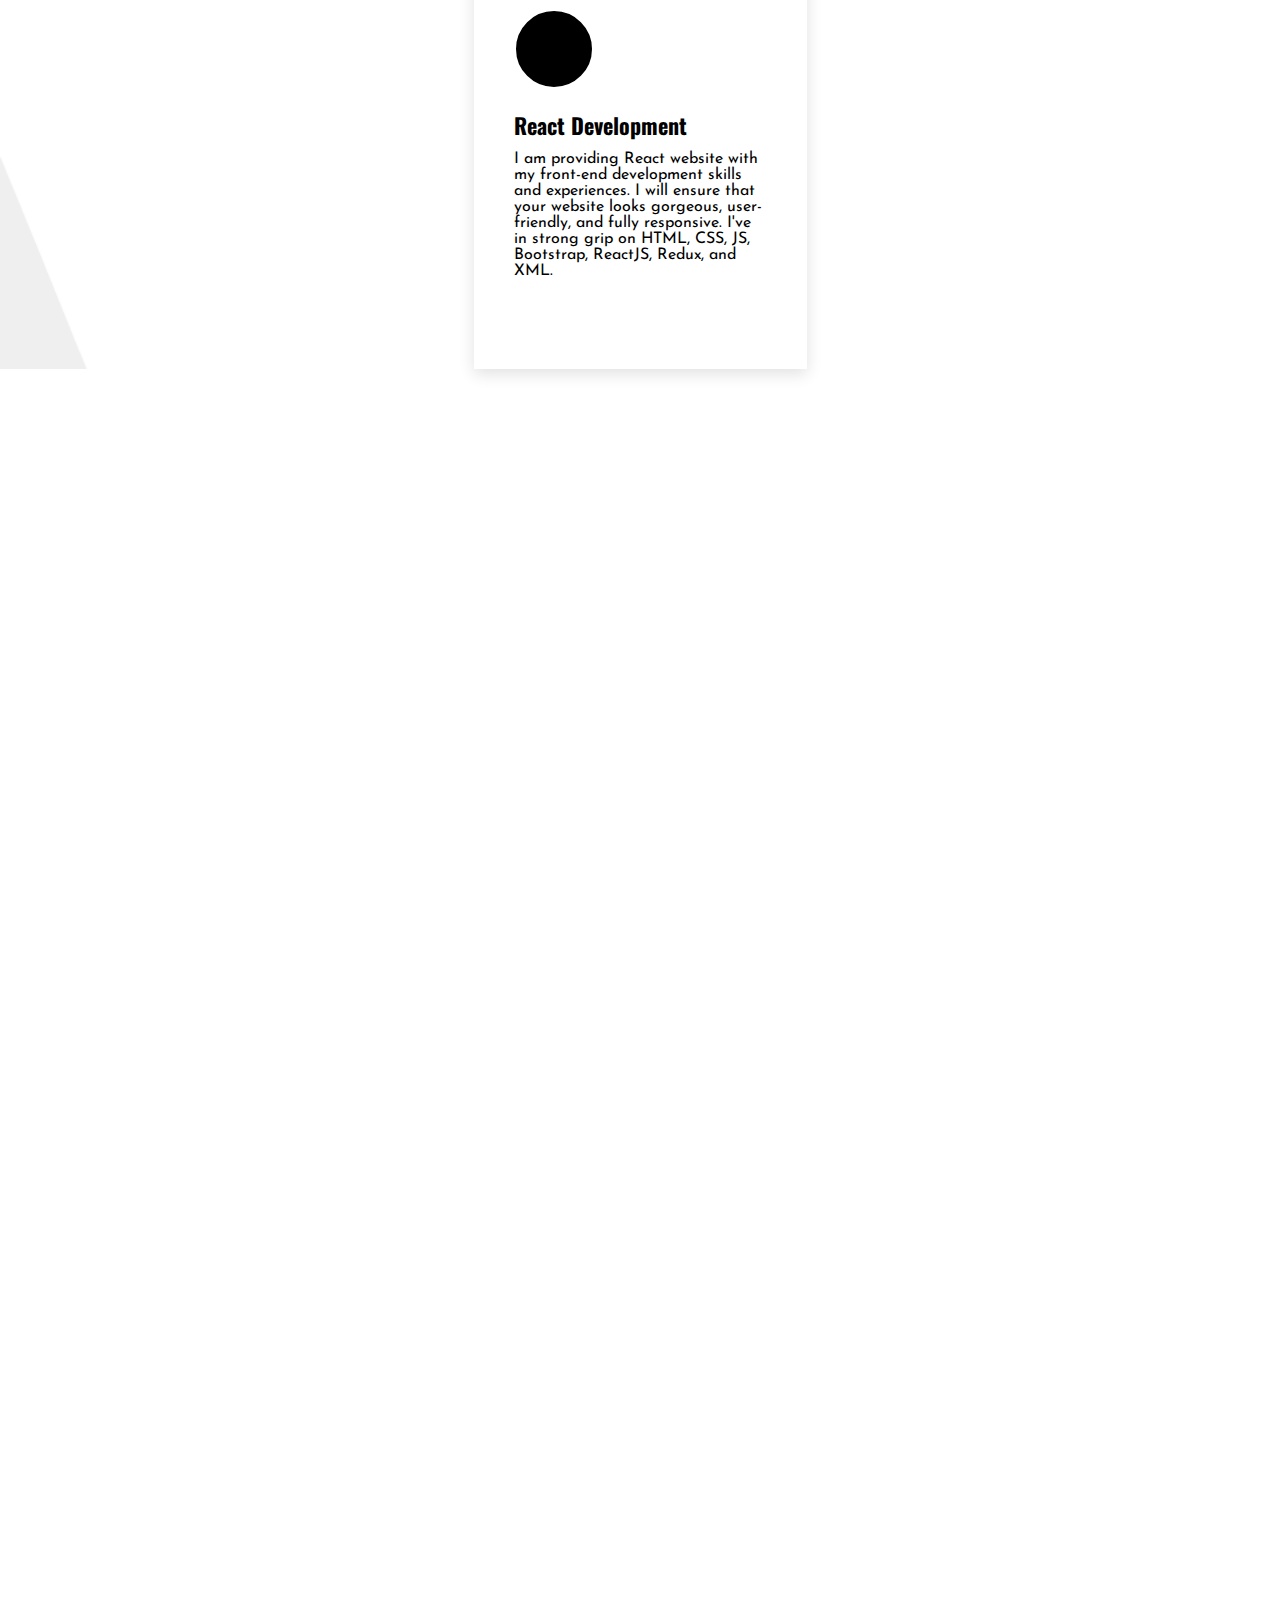
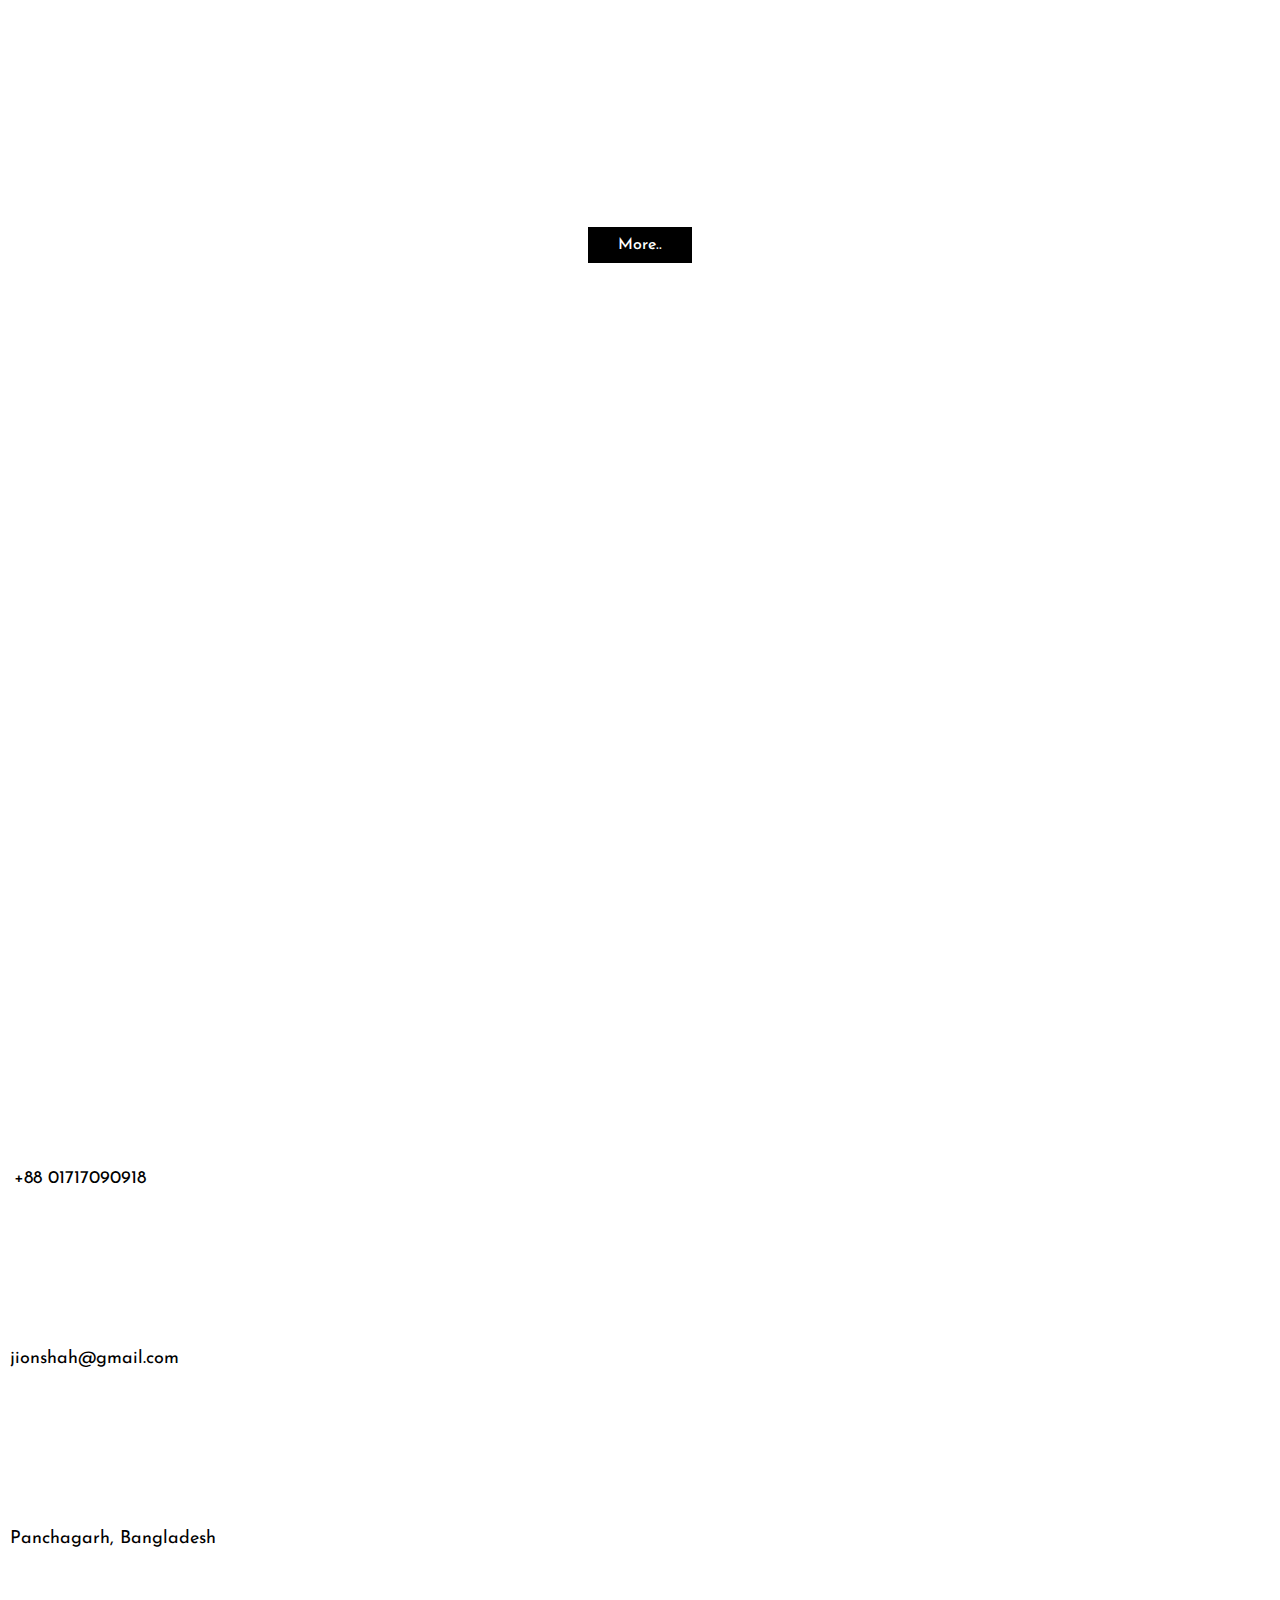
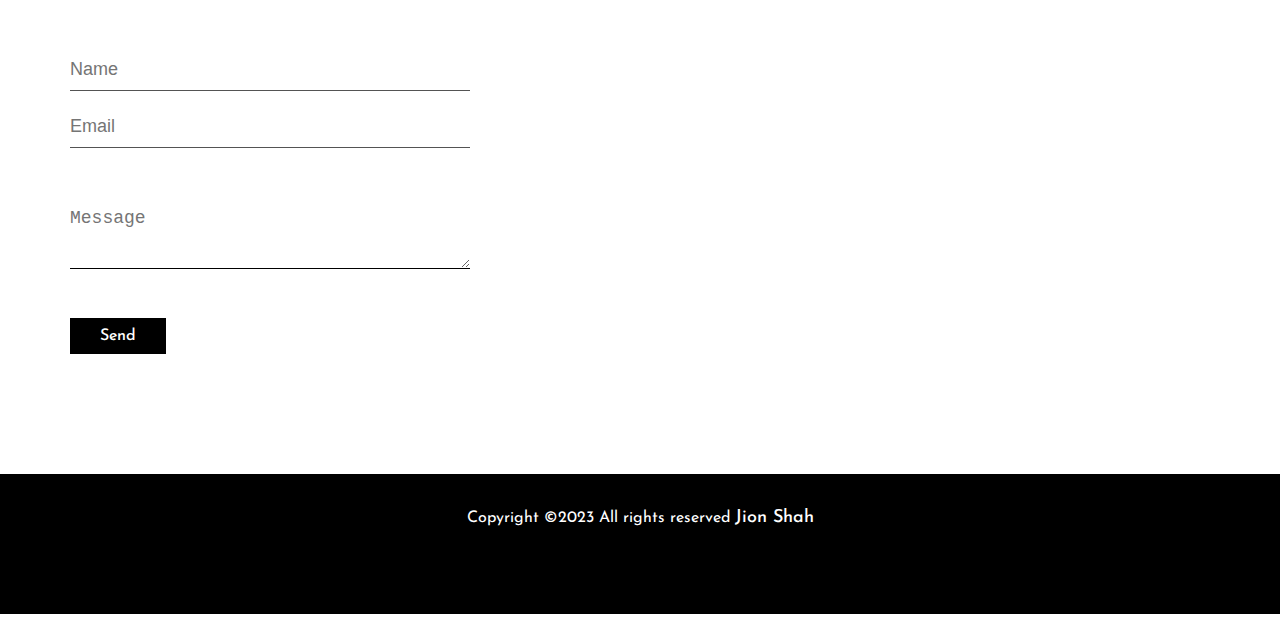
==== commit 9beb9f48: "Update index.html" ====
--- a/index.html
+++ b/index.html
@@ -13,7 +13,7 @@
     <link rel="stylesheet" href="css/About.css" />
     <link rel="stylesheet" href="css/Service.css" />
     <link rel="stylesheet" href="css/Portfolio.css" />
-    <link rel="stylesheet" href="css/testimonials.css" />
+    <link rel="stylesheet" href="css/Testimonials.css" />
     <link rel="stylesheet" href="css/Contact.css" />
     <link rel="stylesheet" href="css/Footer.css" />
     <!-- Fav Icon -->
@@ -279,7 +279,7 @@
                 </div>
               </div>
               <div id="main_btn" class="pbd">
-                <a href="/morePortfolio.html"><button class="main_btn">More..</button></a>
+                <a href="jionshah.github.io//morePortfolio.html"><button class="main_btn">More..</button></a>
               </div>
             </div>
           </div>
--- a/css/Portfolio.css
+++ b/css/Portfolio.css
@@ -52,7 +52,7 @@
 }
 /* PORTFOLIO BOX */
 .portfolio-img .scroll-img .img1 {
-  background-image: url(../assets/image/stemy.png);
+  background-image: url(../assets/image/Stemy.png);
   background-position: top;
   background-size: cover;
 }
--- a/css/Testimonials.css
+++ b/css/Testimonials.css
@@ -0,0 +1,108 @@
+#testimonials {
+    padding: 120px 0 0 0;
+}
+#testimonials h3{
+    margin: 0;
+    padding: 0;
+    font-size: 36px;
+    color: var(--black-color);
+    text-transform: uppercase;
+    letter-spacing: 1px;
+    text-align: center;
+}
+#testimonials h3 > span{
+    color: transparent;
+  -webkit-text-stroke: 1px var(--black-color);
+}
+.testimonial{
+    overflow: hidden;
+}
+.testimonial .test-content .slide .img{
+    margin: 13px 0;
+}
+.testimonial .test-content .slide img{
+    height: 200px;
+    width: 200px;
+    border-radius: 50% 0 50% 50%;
+}
+.testimonial .test_detail{
+    display: flex;
+    box-shadow: 0 5px 15px rgba(0, 0, 0, .2);
+    margin: 40px 50px;
+    padding: 40px 80px;
+}
+.testimonial .test_text {
+    margin: 0 90px;
+}
+.testimonial .test_text i{
+    font-size: 65px;
+    position: absolute;
+    color: var(--sky-color);
+    margin: -30px -30px;
+}
+.testimonial .test_text p{
+    font-size: 16px;
+    position: relative;
+}
+.testimonial .test_text h4{
+    margin: 0;
+    padding: 0;
+    font-size: 28px;
+    margin-bottom: 2px;
+}
+.testimonial .test_text span{
+    font-size: 18px;
+    font-family: 'Josefin Sans', sans-serif;
+}
+.testimonial .nav-btn{
+    color: var(--sky-color);
+}
+.testimonial .nav-btn::before,
+.testimonial .nav-btn::after{
+    font-size: 28px;
+}
+.swiper-pagination-bullet{
+    height: 12px;
+    width: 12px;
+}
+.swiper-pagination-bullet-active{
+    height: 15px;
+    width: 15px;
+    background: var(--yellow-color);
+}
+@media (max-width: 991px){
+    .testimonial .test_detail {
+        margin: 40px 0px;
+        padding: 28px 20px;
+    }
+    .testimonial .test_text {
+    margin: 0 45px;
+    }
+    .testimonial .test_detail{
+        display: block;
+    }
+    .testimonial .test-content .slide .img{
+        text-align: center;
+    }
+    .testimonial .test_text {
+        margin: 35px 45px;
+        text-align: center;
+    }
+    .testimonial .test_text p {
+        padding-top: 30px;
+    }
+}
+@media (max-width: 575px){
+    .testimonial .test_detail {
+        padding: 20px 0px;
+    }
+    .testimonial .test_text {
+        margin: 0px 45px;
+    }
+    .testimonial .test_text i {
+        margin: -15px -30px;
+    }
+    .testimonial .test_text p {
+        padding-top: 45px;
+    }
+}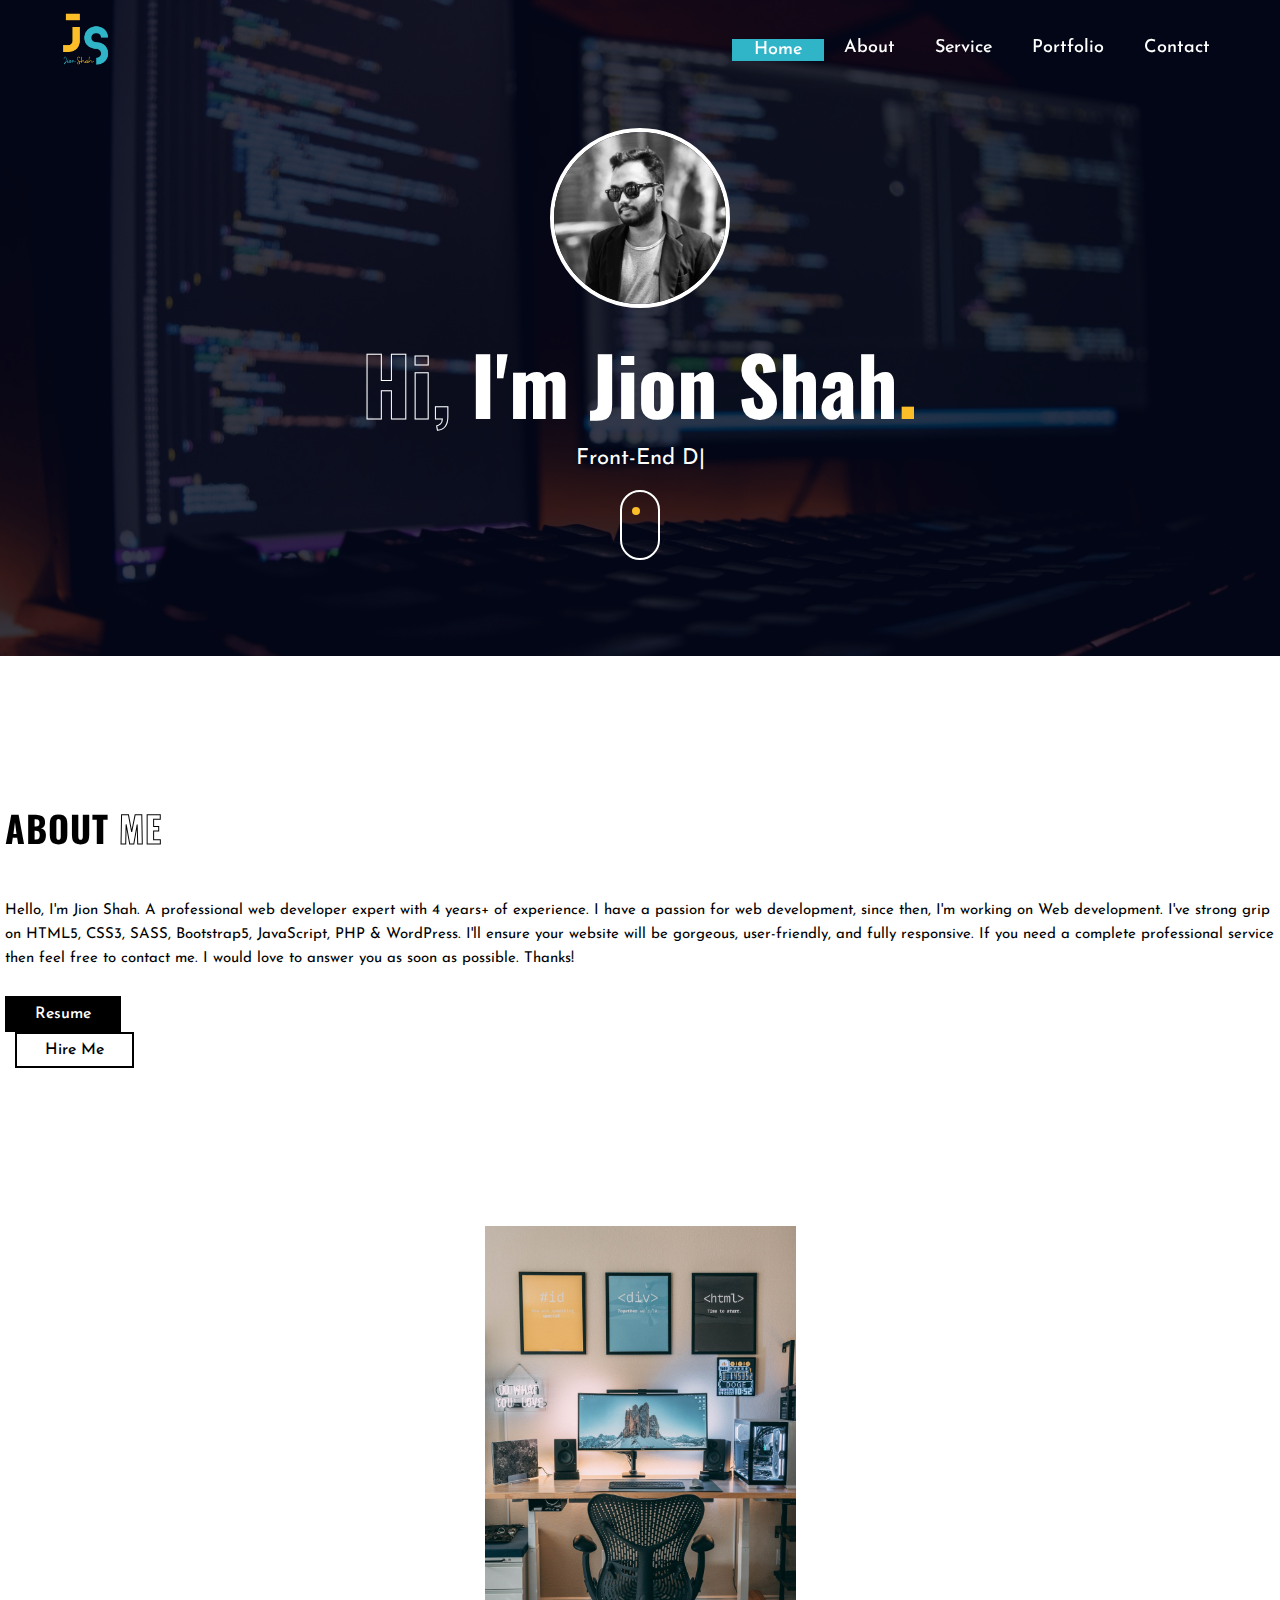
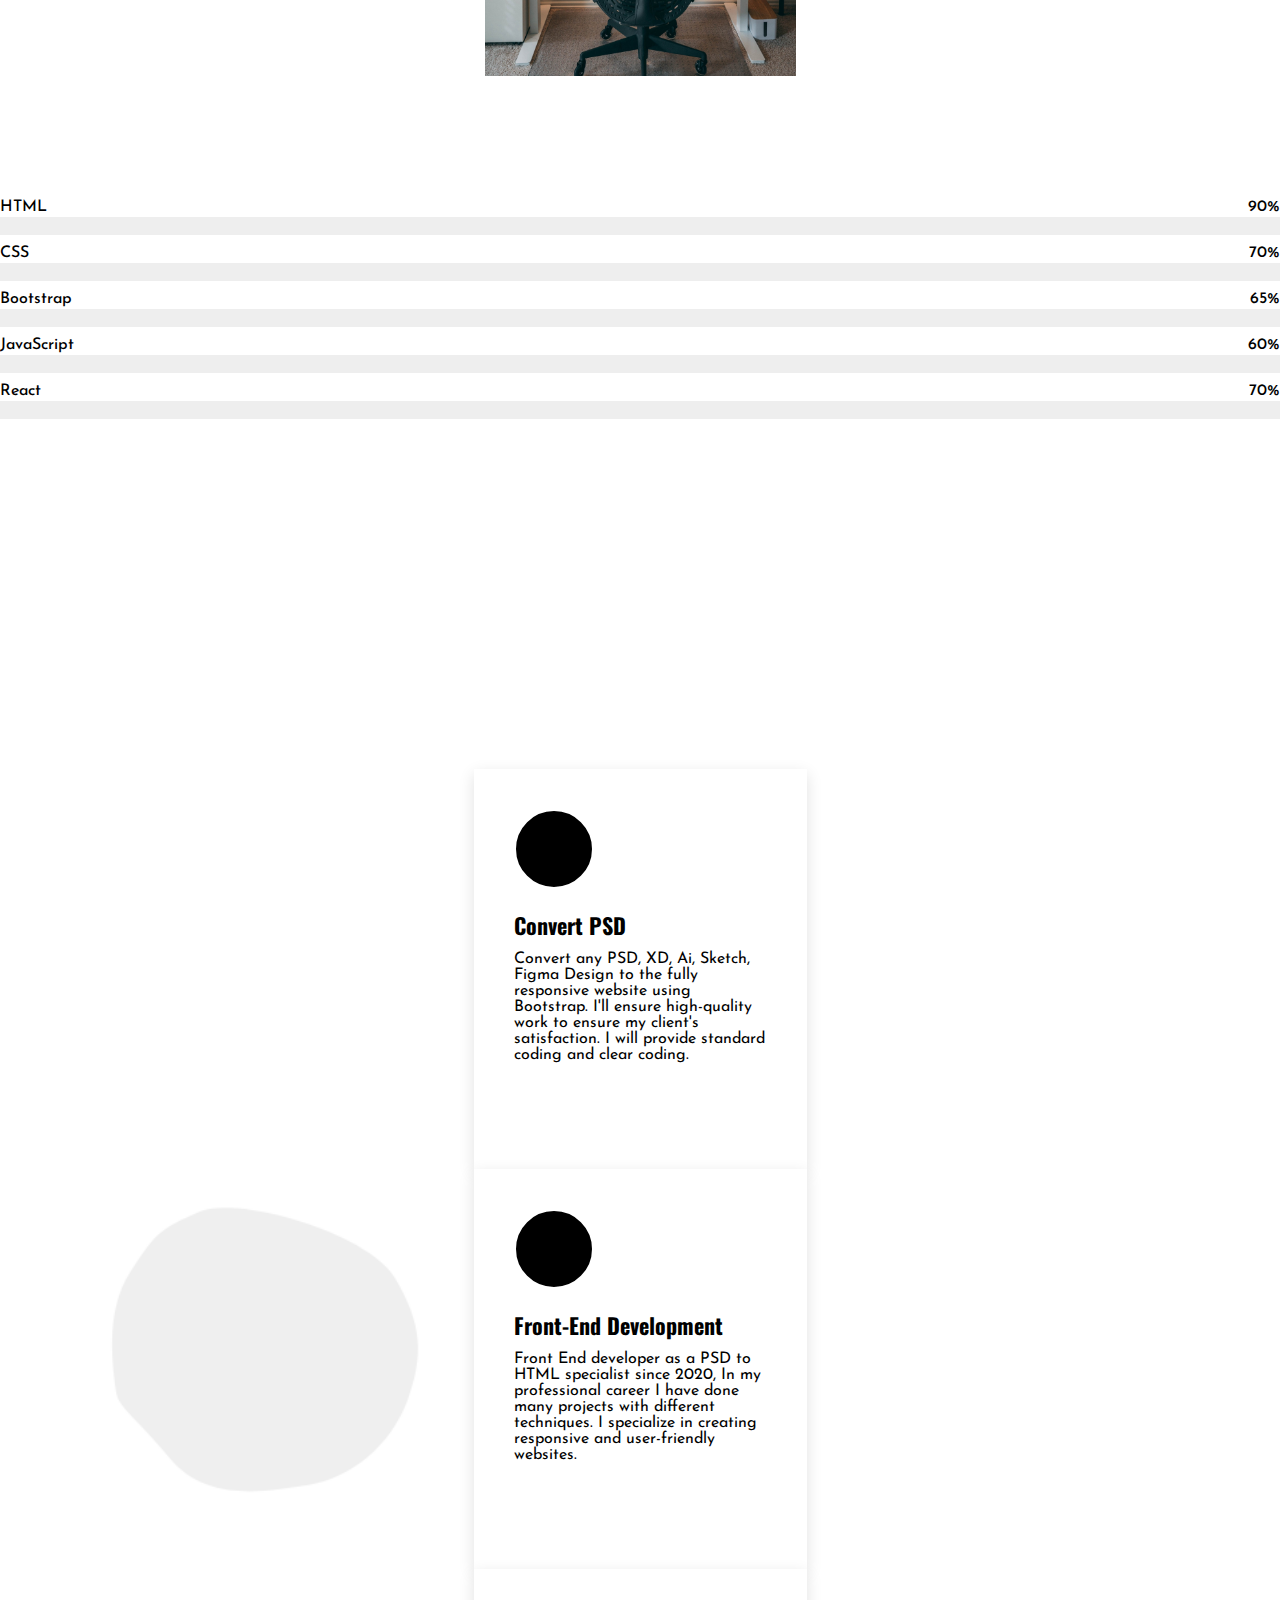
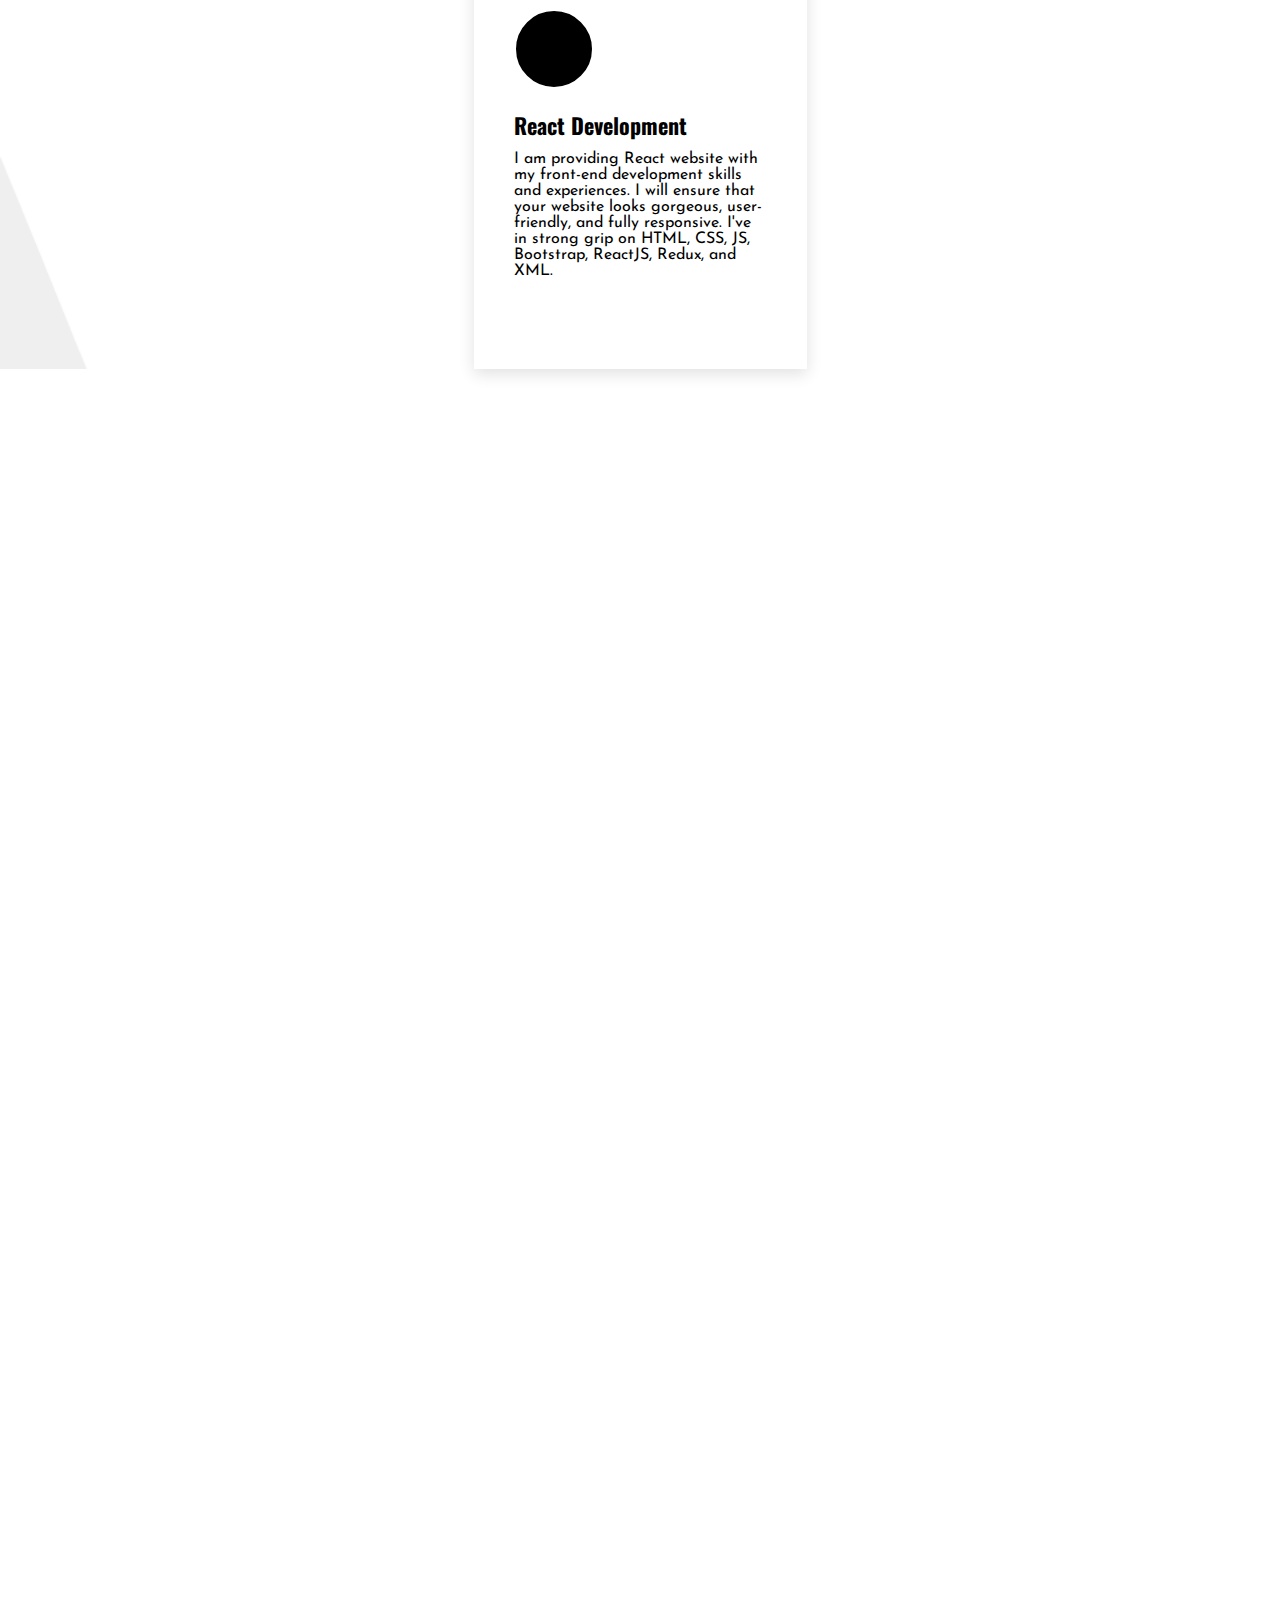
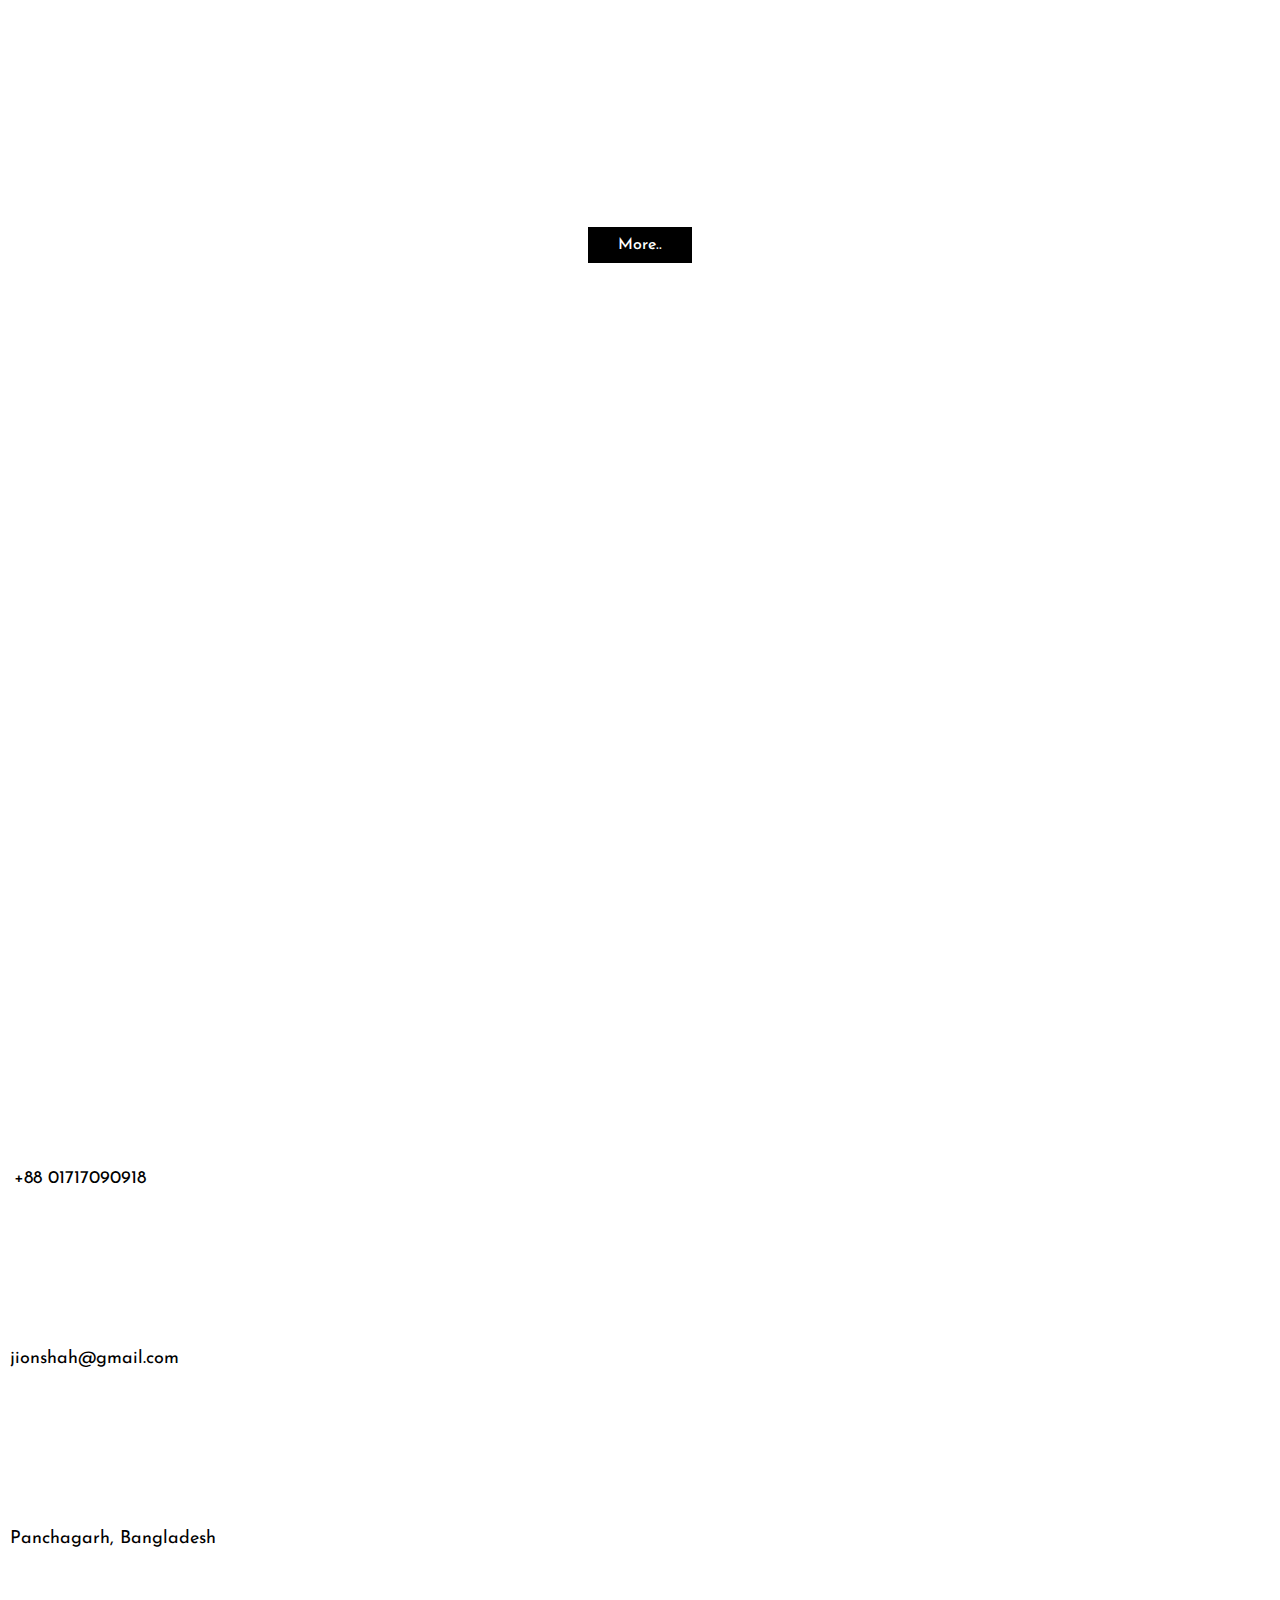
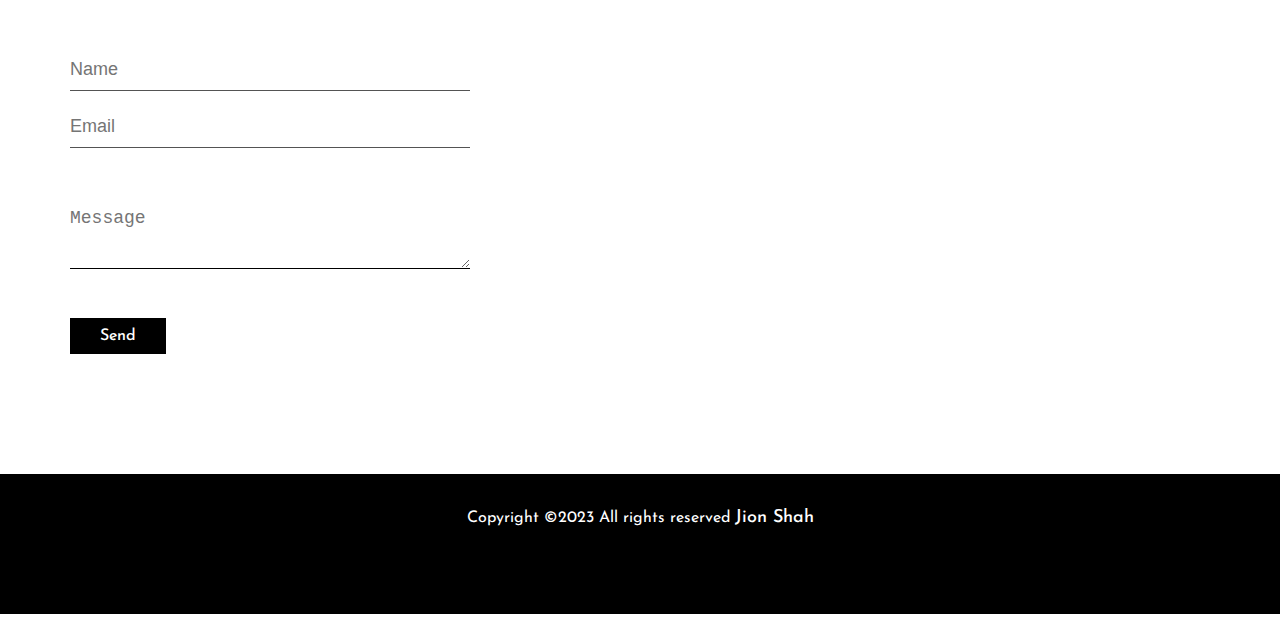
==== commit 4bd3978f: "Update index.html" ====
--- a/index.html
+++ b/index.html
@@ -279,7 +279,7 @@
                 </div>
               </div>
               <div id="main_btn" class="pbd">
-                <a href="jionshah.github.io//morePortfolio.html"><button class="main_btn">More..</button></a>
+                <a href="https://jionshah01.github.io/jionshah.github.io/morePortfolio.html"><button class="main_btn">More..</button></a>
               </div>
             </div>
           </div>
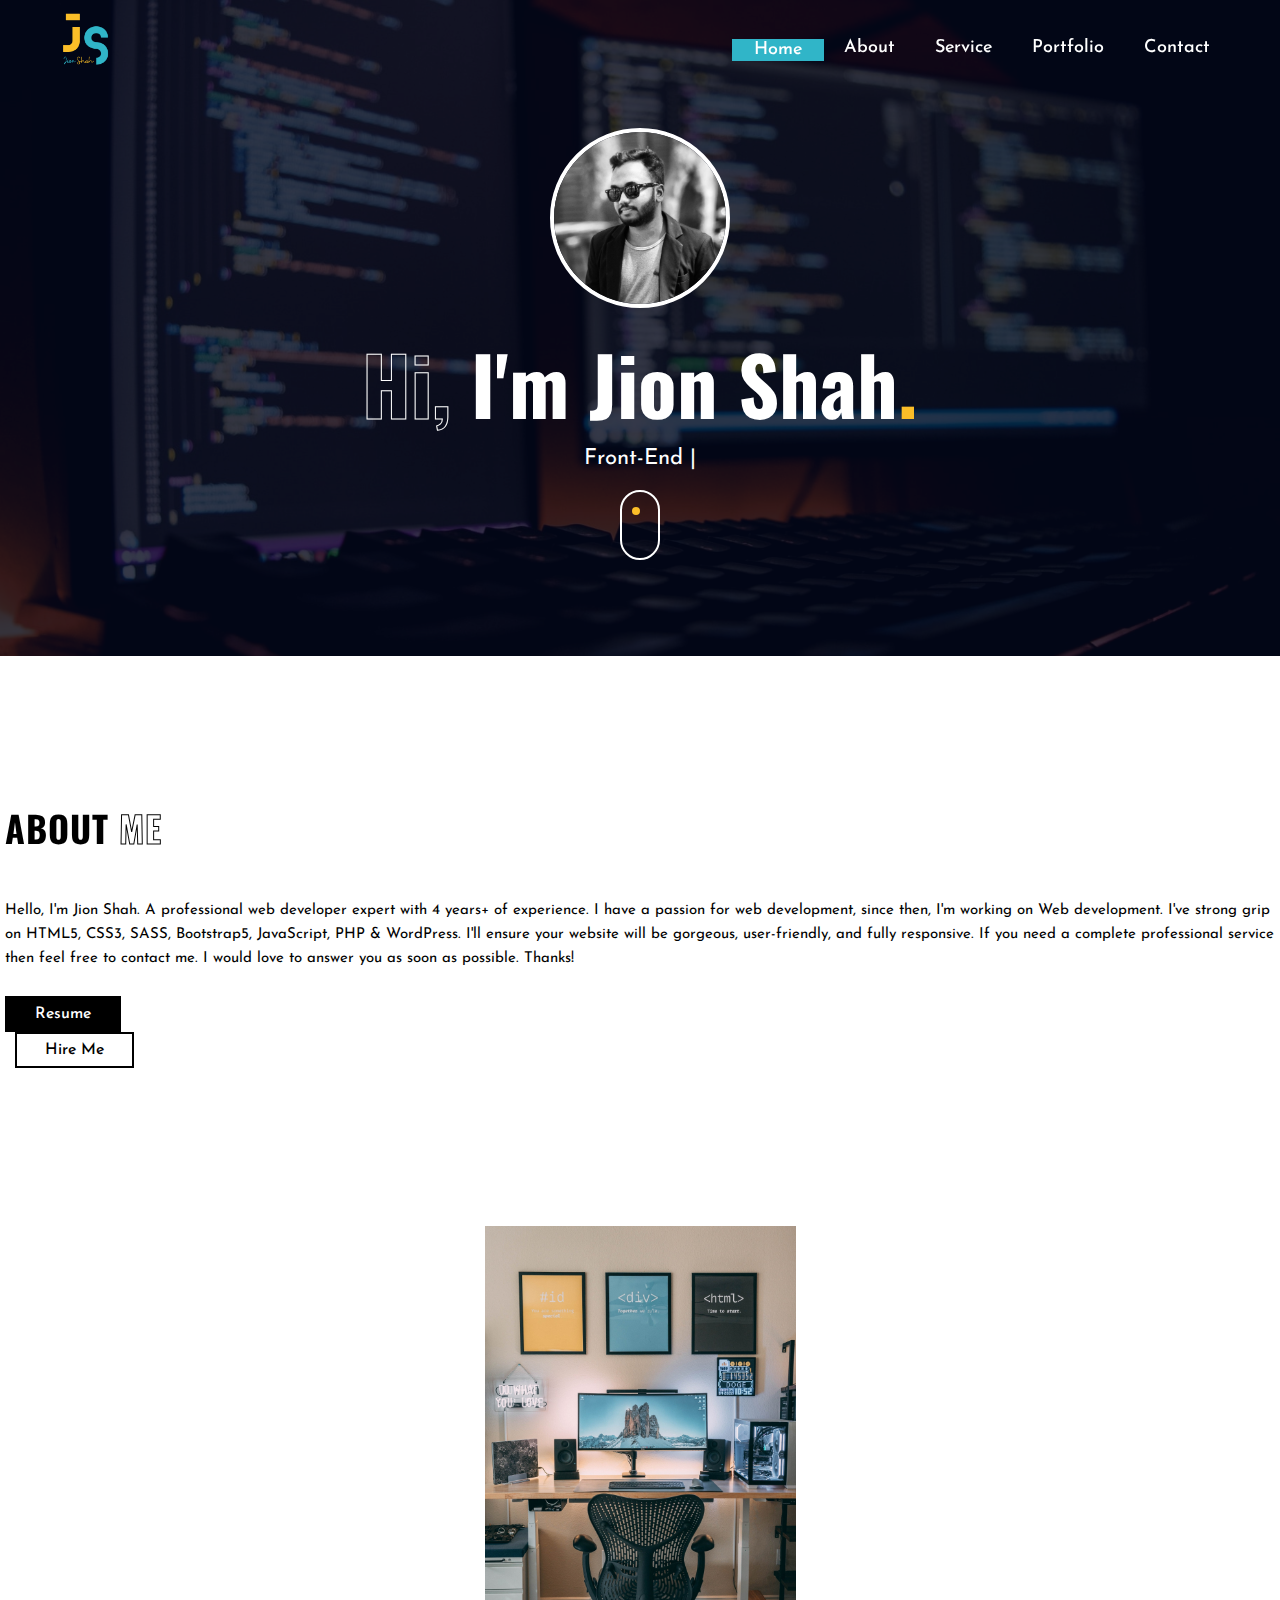
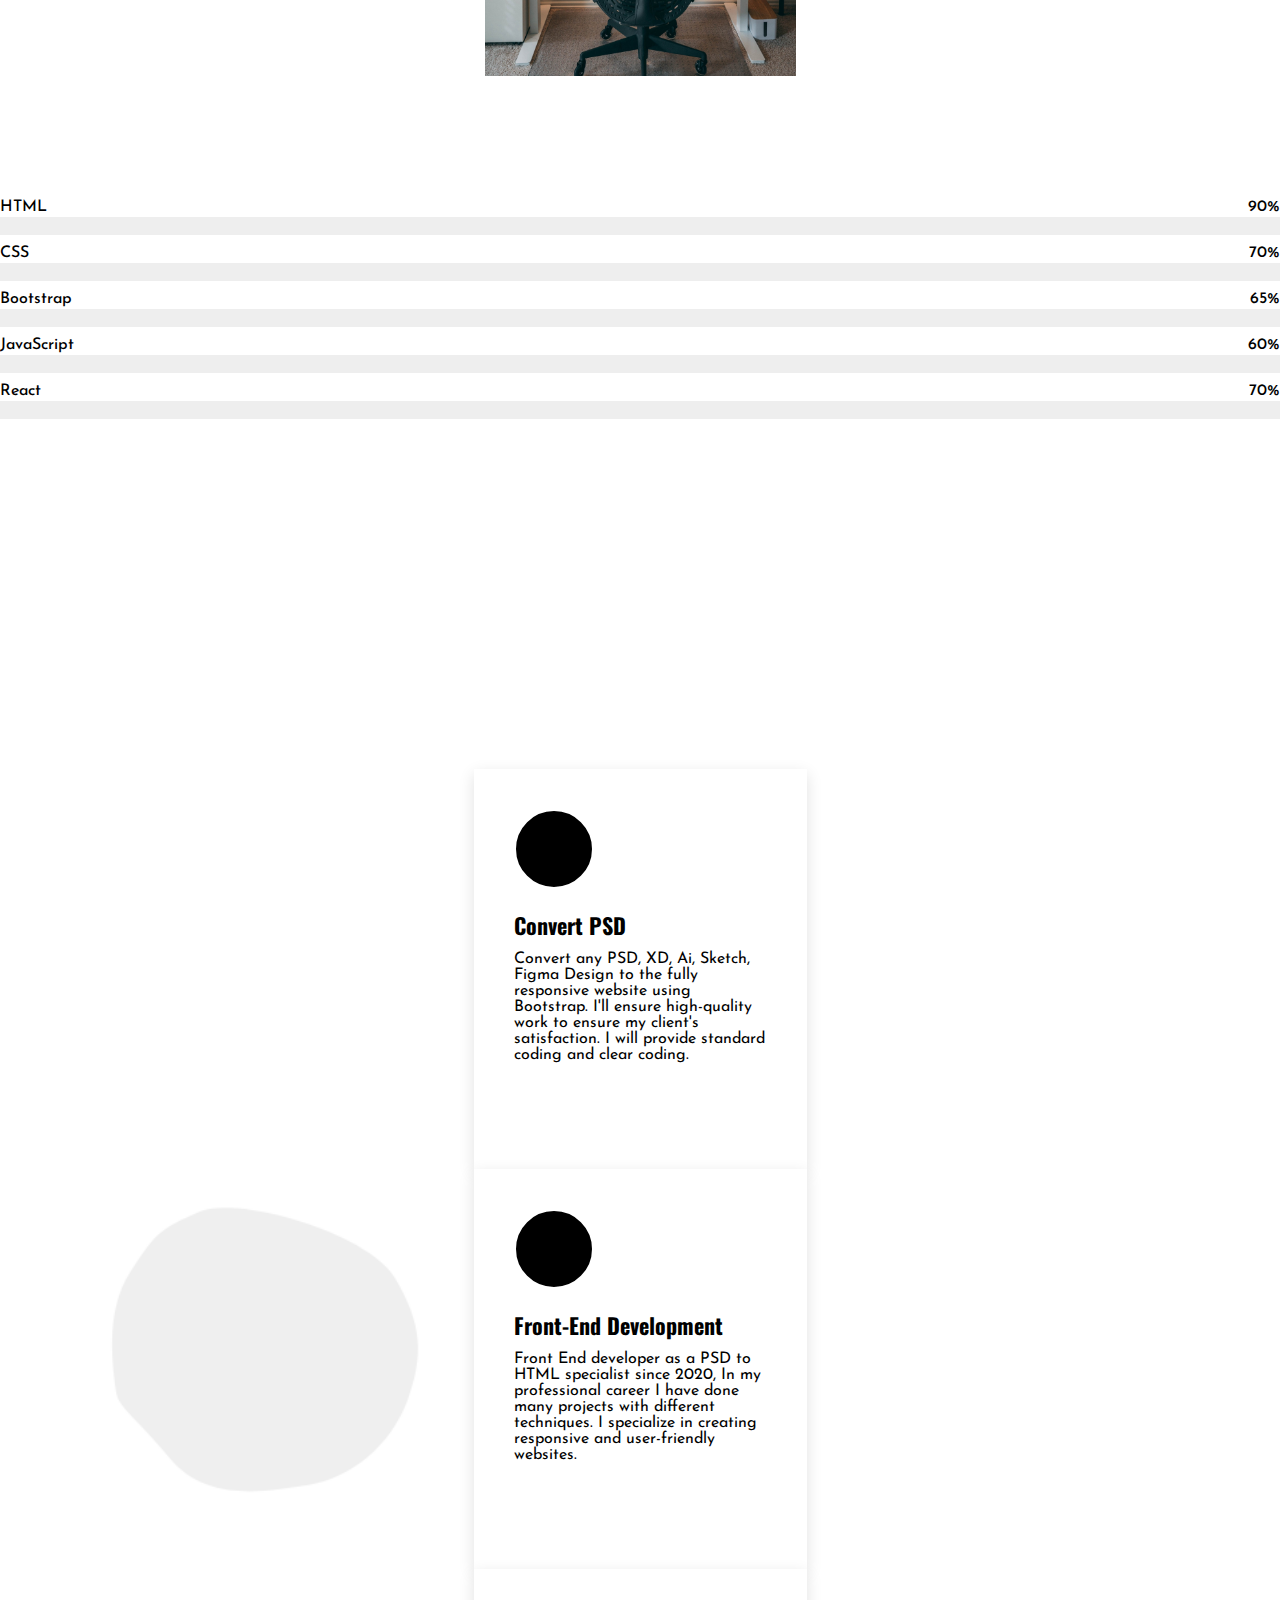
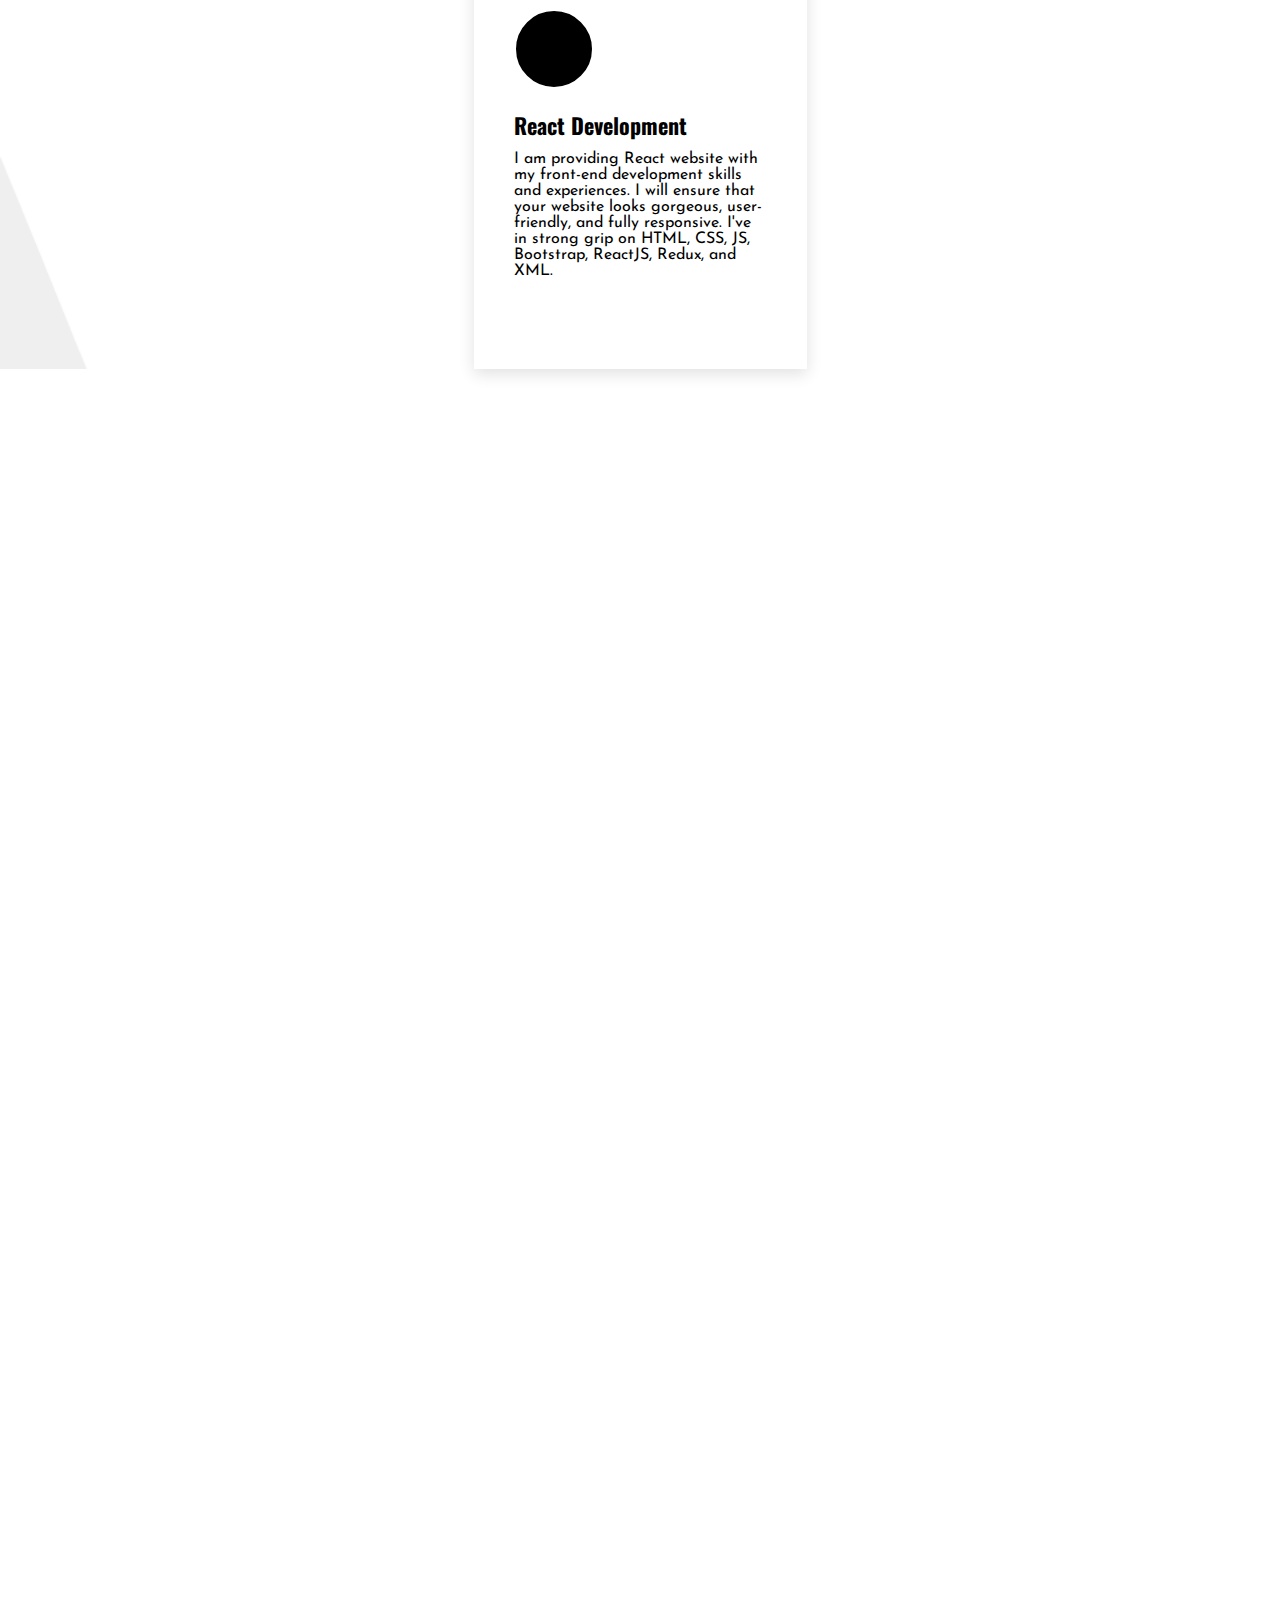
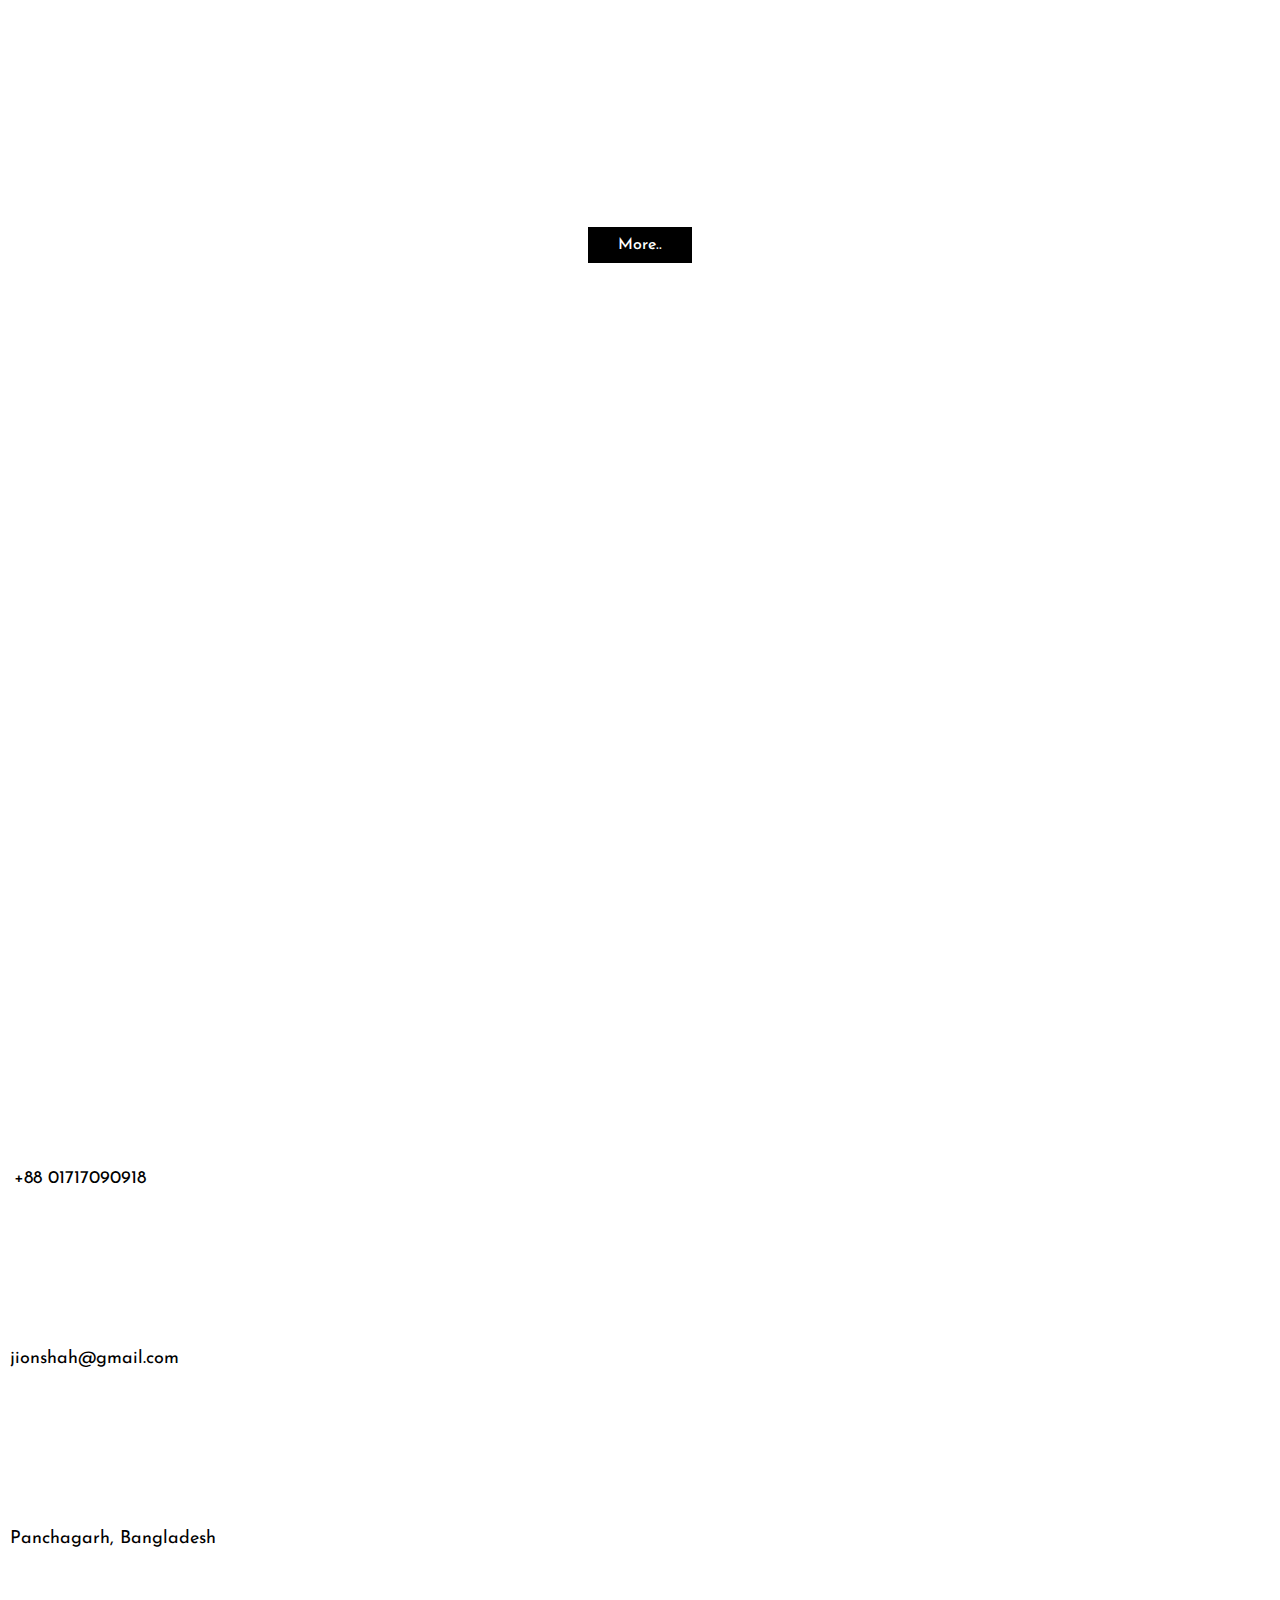
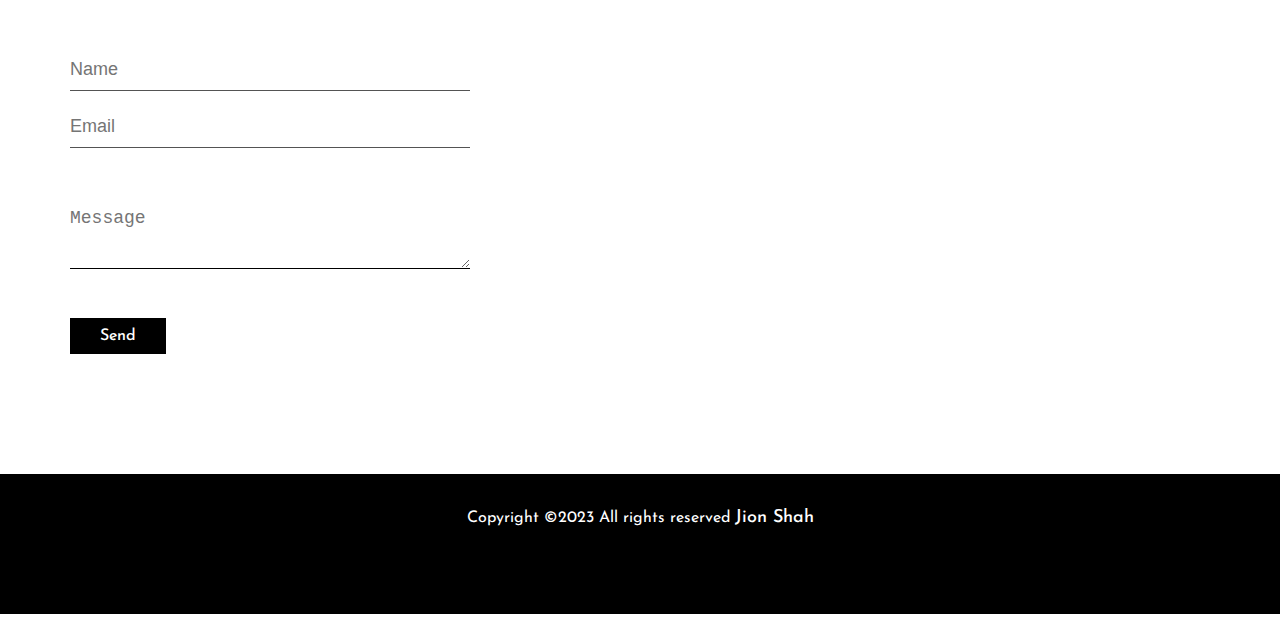
==== commit faa1c432: "Update index.html" ====
--- a/index.html
+++ b/index.html
@@ -102,7 +102,7 @@
                   soon as possible. Thanks!
                 </p>
                 <div id="main_btn" class="d-inline-block">
-                  <a href="/assets/Resume.pdf" target="_blank"><button class="main_btn">Resume</button></a>
+                  <a href="jionshah.github.io/assets/Resume.pdf"><button class="main_btn">Resume</button></a>
                 </div>
                 <div id="solid_btn">
                   <a href="https://www.fiverr.com/users/jion_shah/seller_dashboard" target="_blank"><button class="solid_btn">Hire Me</button></a>
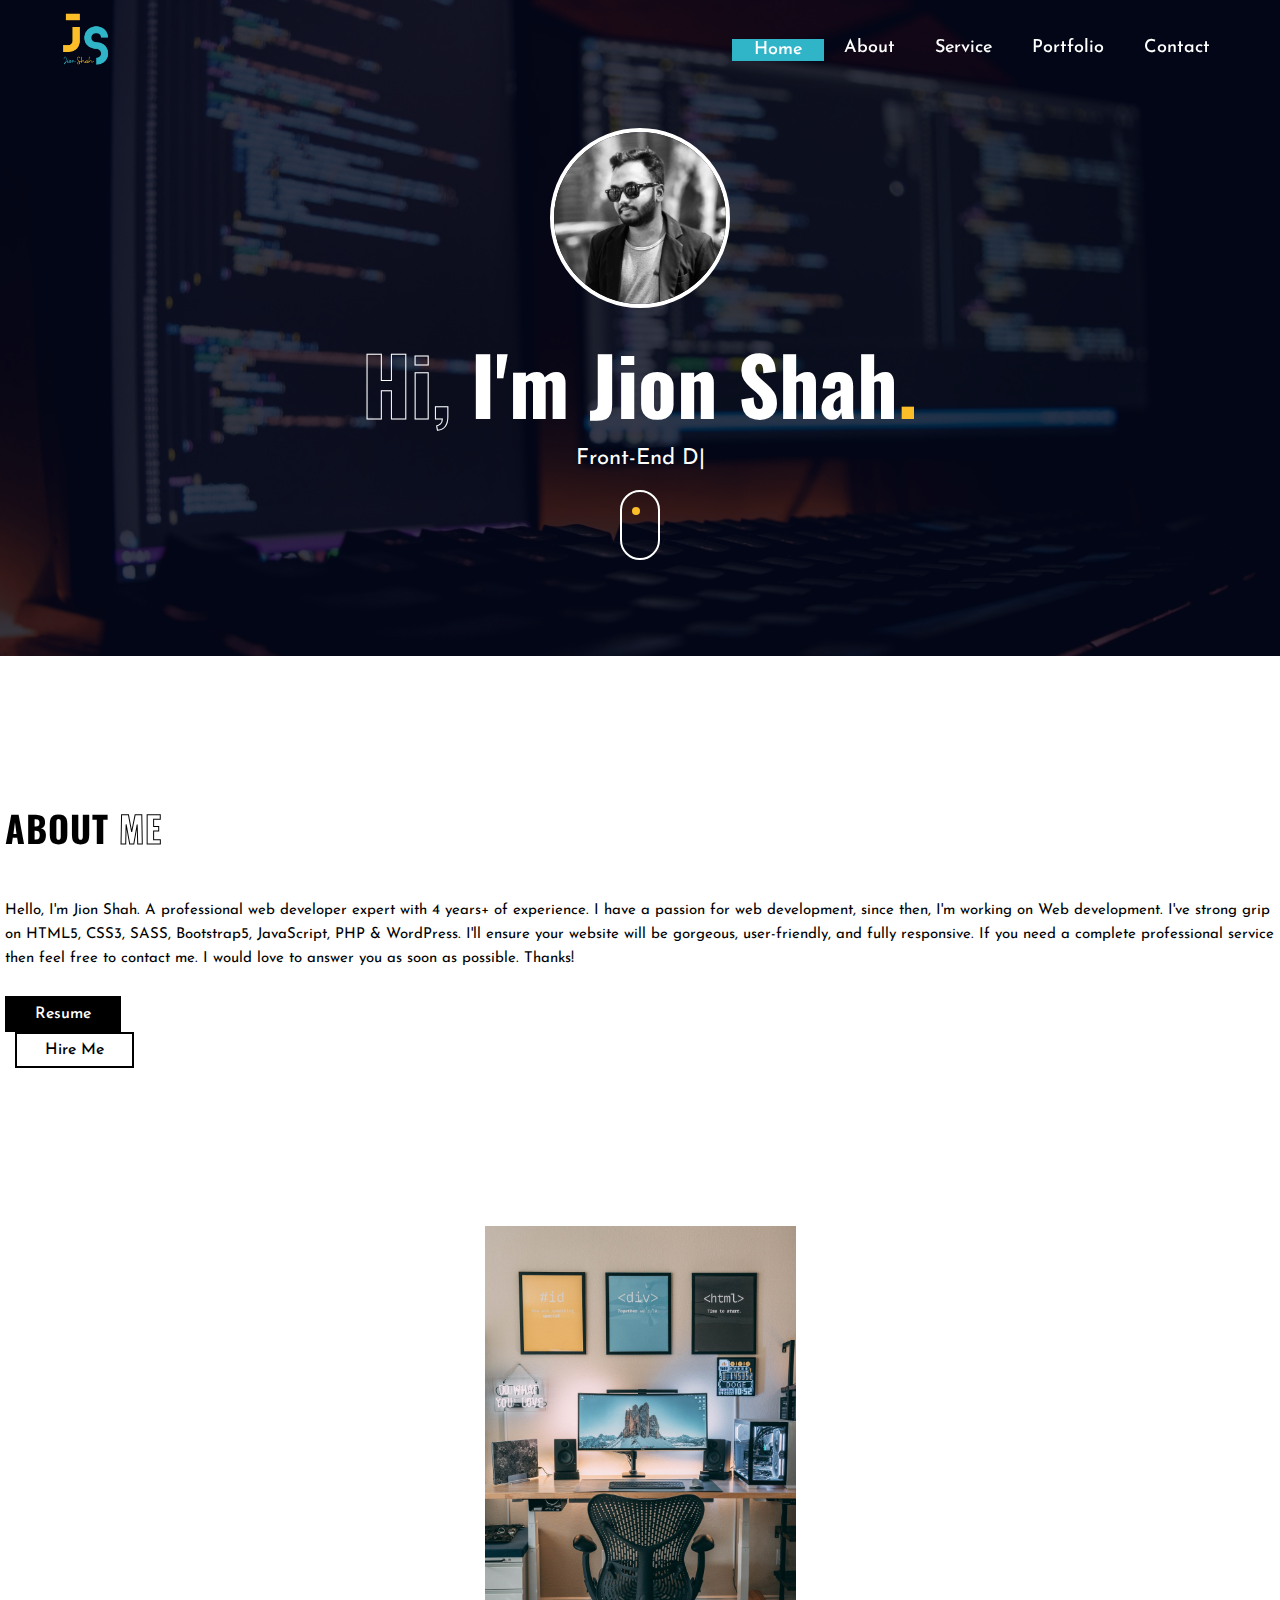
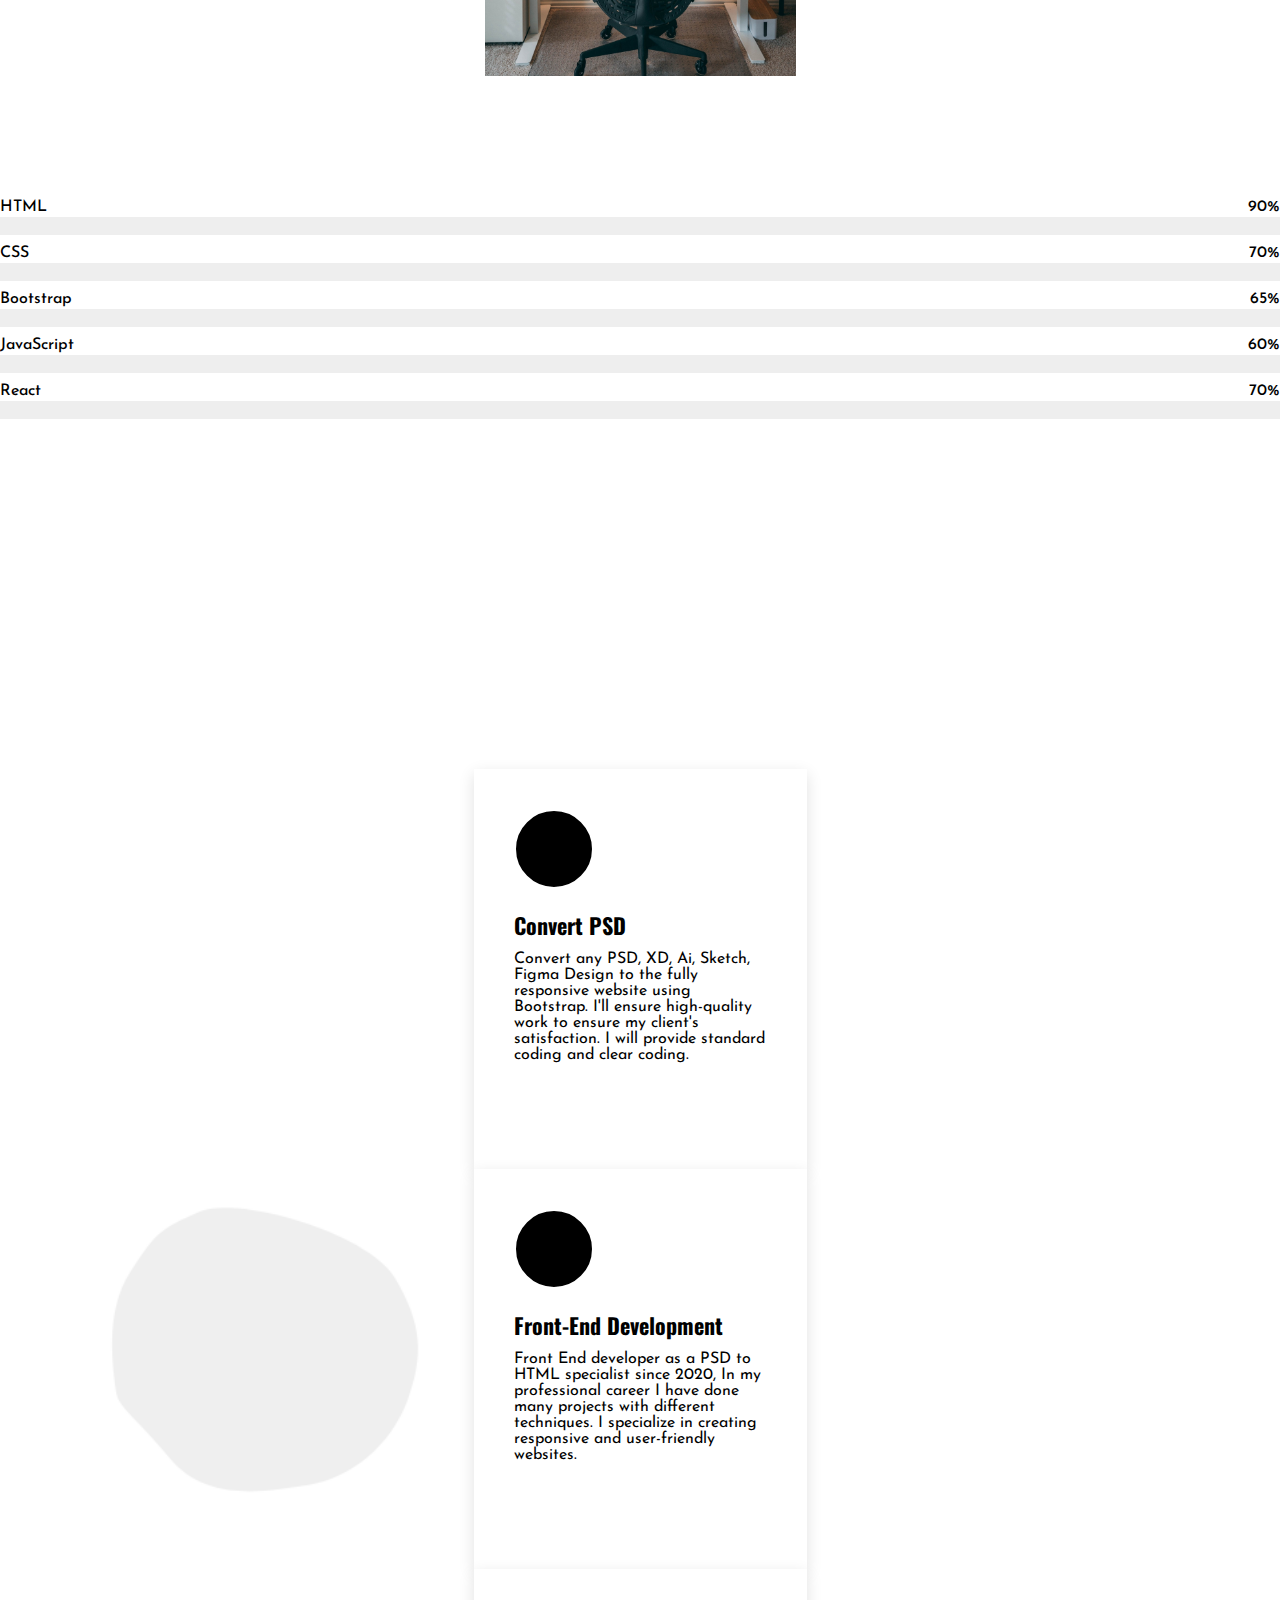
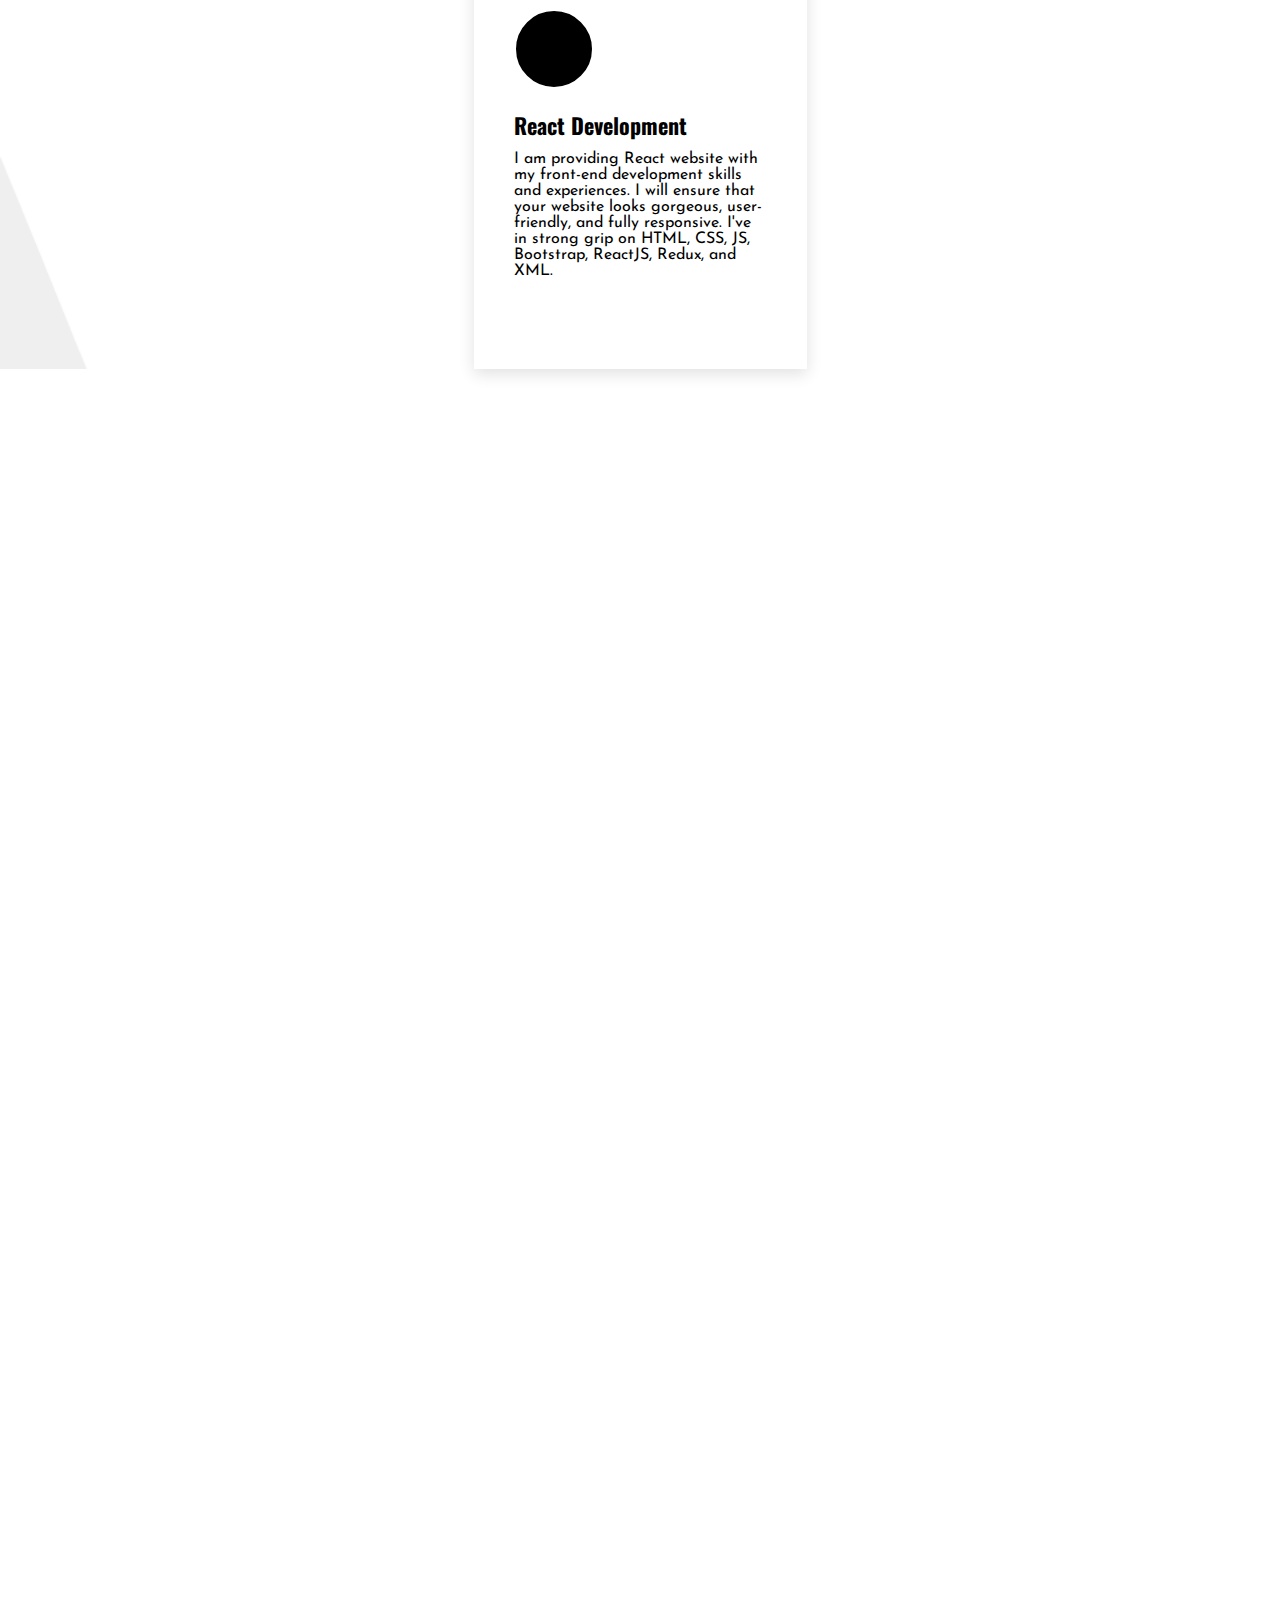
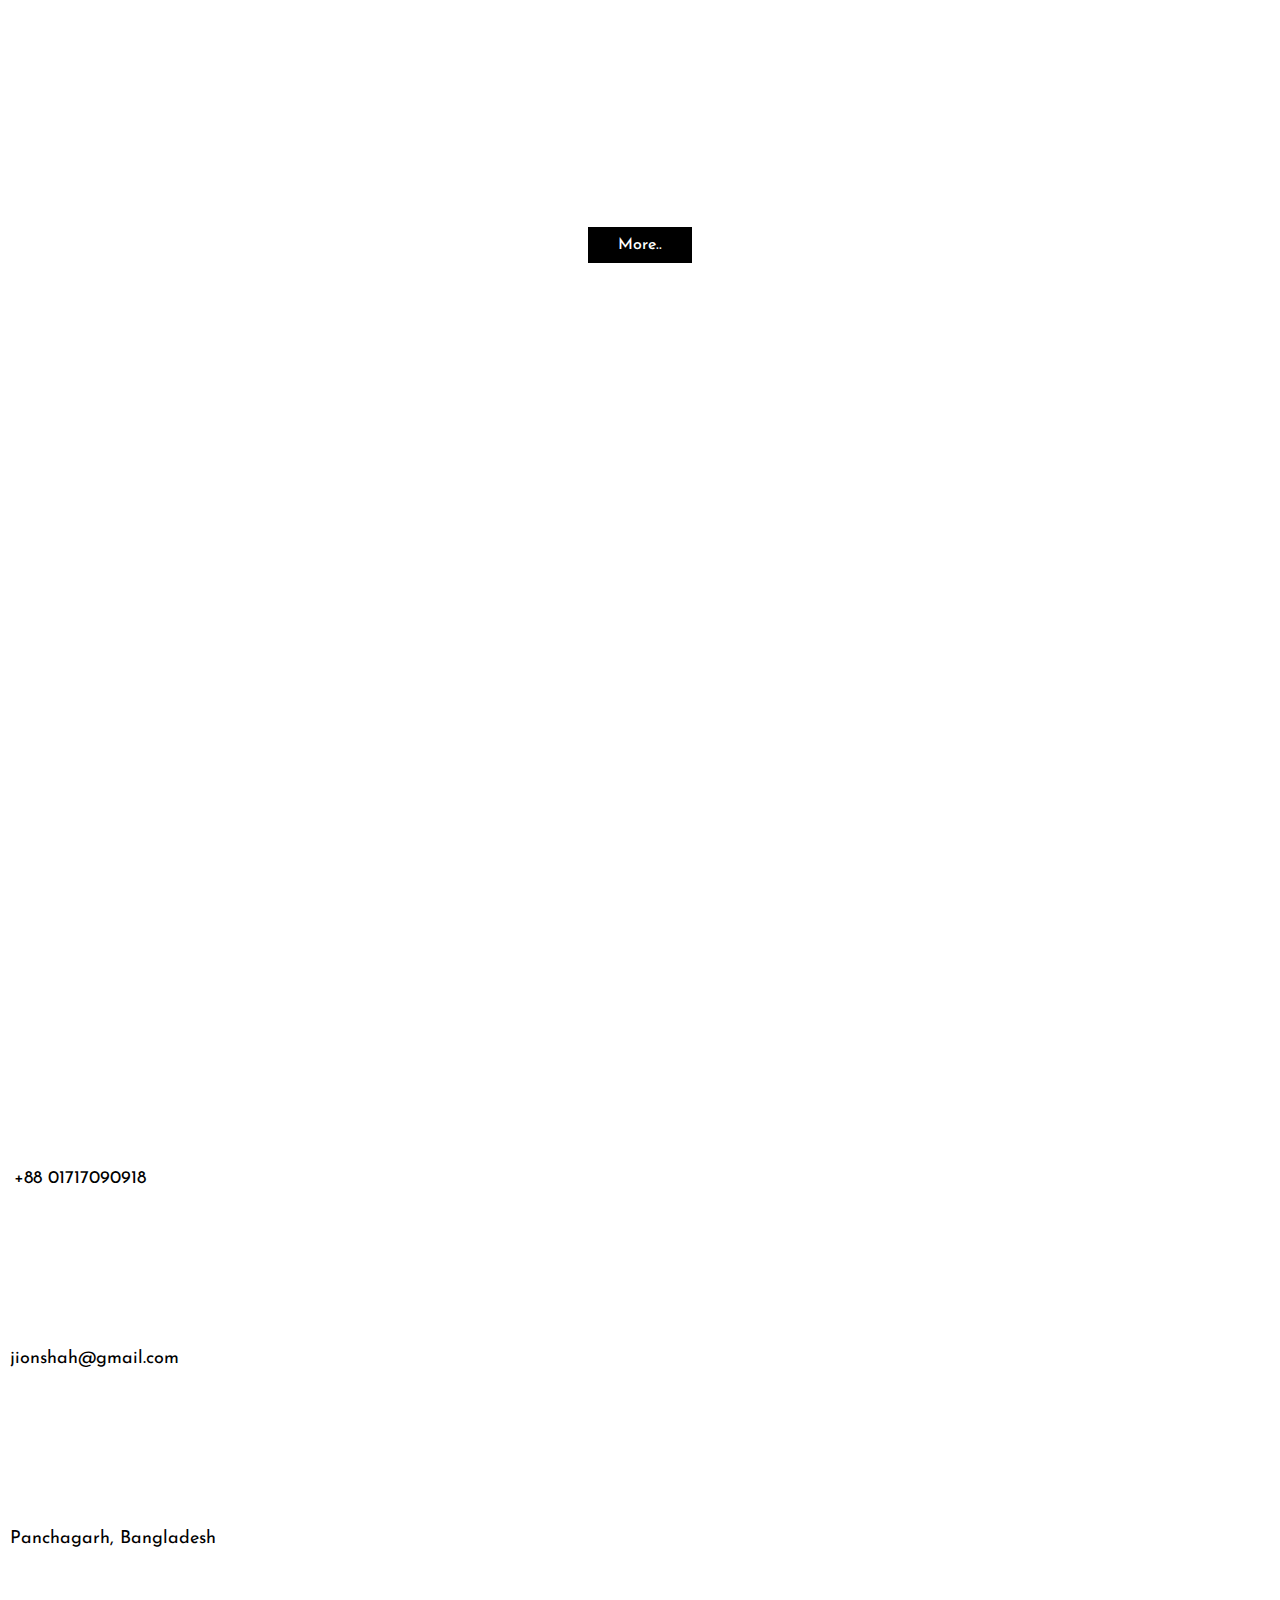
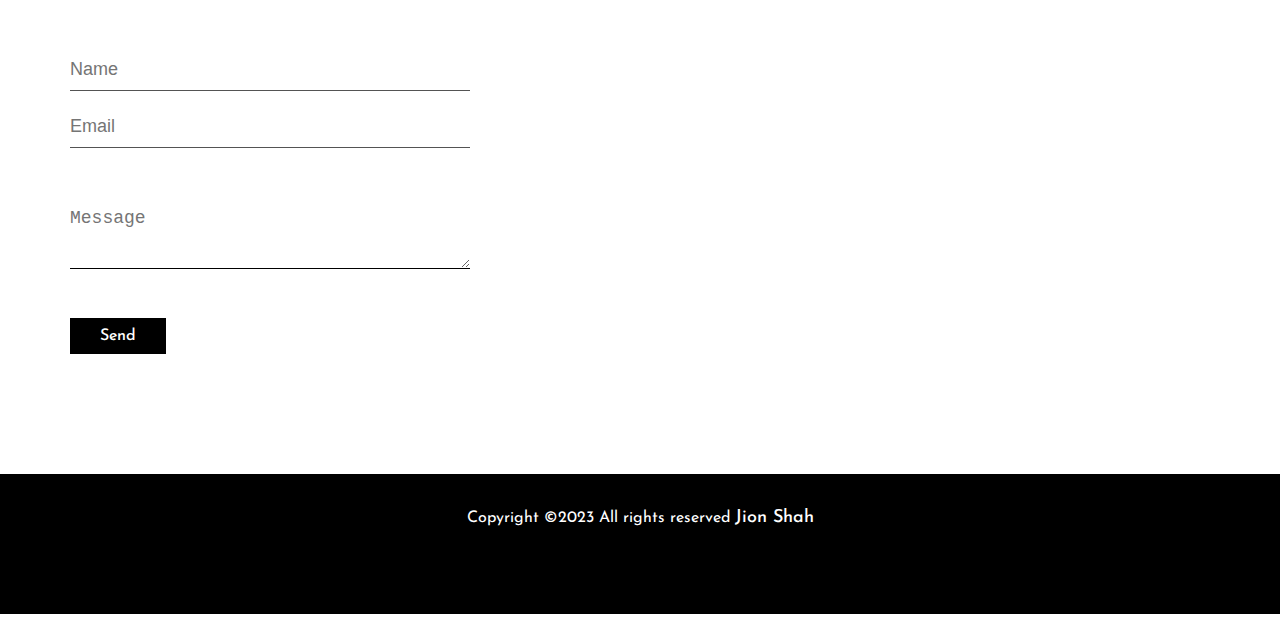
==== commit 2ac1b0f7: "Update index.html" ====
--- a/index.html
+++ b/index.html
@@ -102,7 +102,7 @@
                   soon as possible. Thanks!
                 </p>
                 <div id="main_btn" class="d-inline-block">
-                  <a href="jionshah.github.io/assets/Resume.pdf"><button class="main_btn">Resume</button></a>
+                  <a href="https://jionshah01.github.io/jionshah.github.io/assets/Resume.pdf"><button class="main_btn">Resume</button></a>
                 </div>
                 <div id="solid_btn">
                   <a href="https://www.fiverr.com/users/jion_shah/seller_dashboard" target="_blank"><button class="solid_btn">Hire Me</button></a>
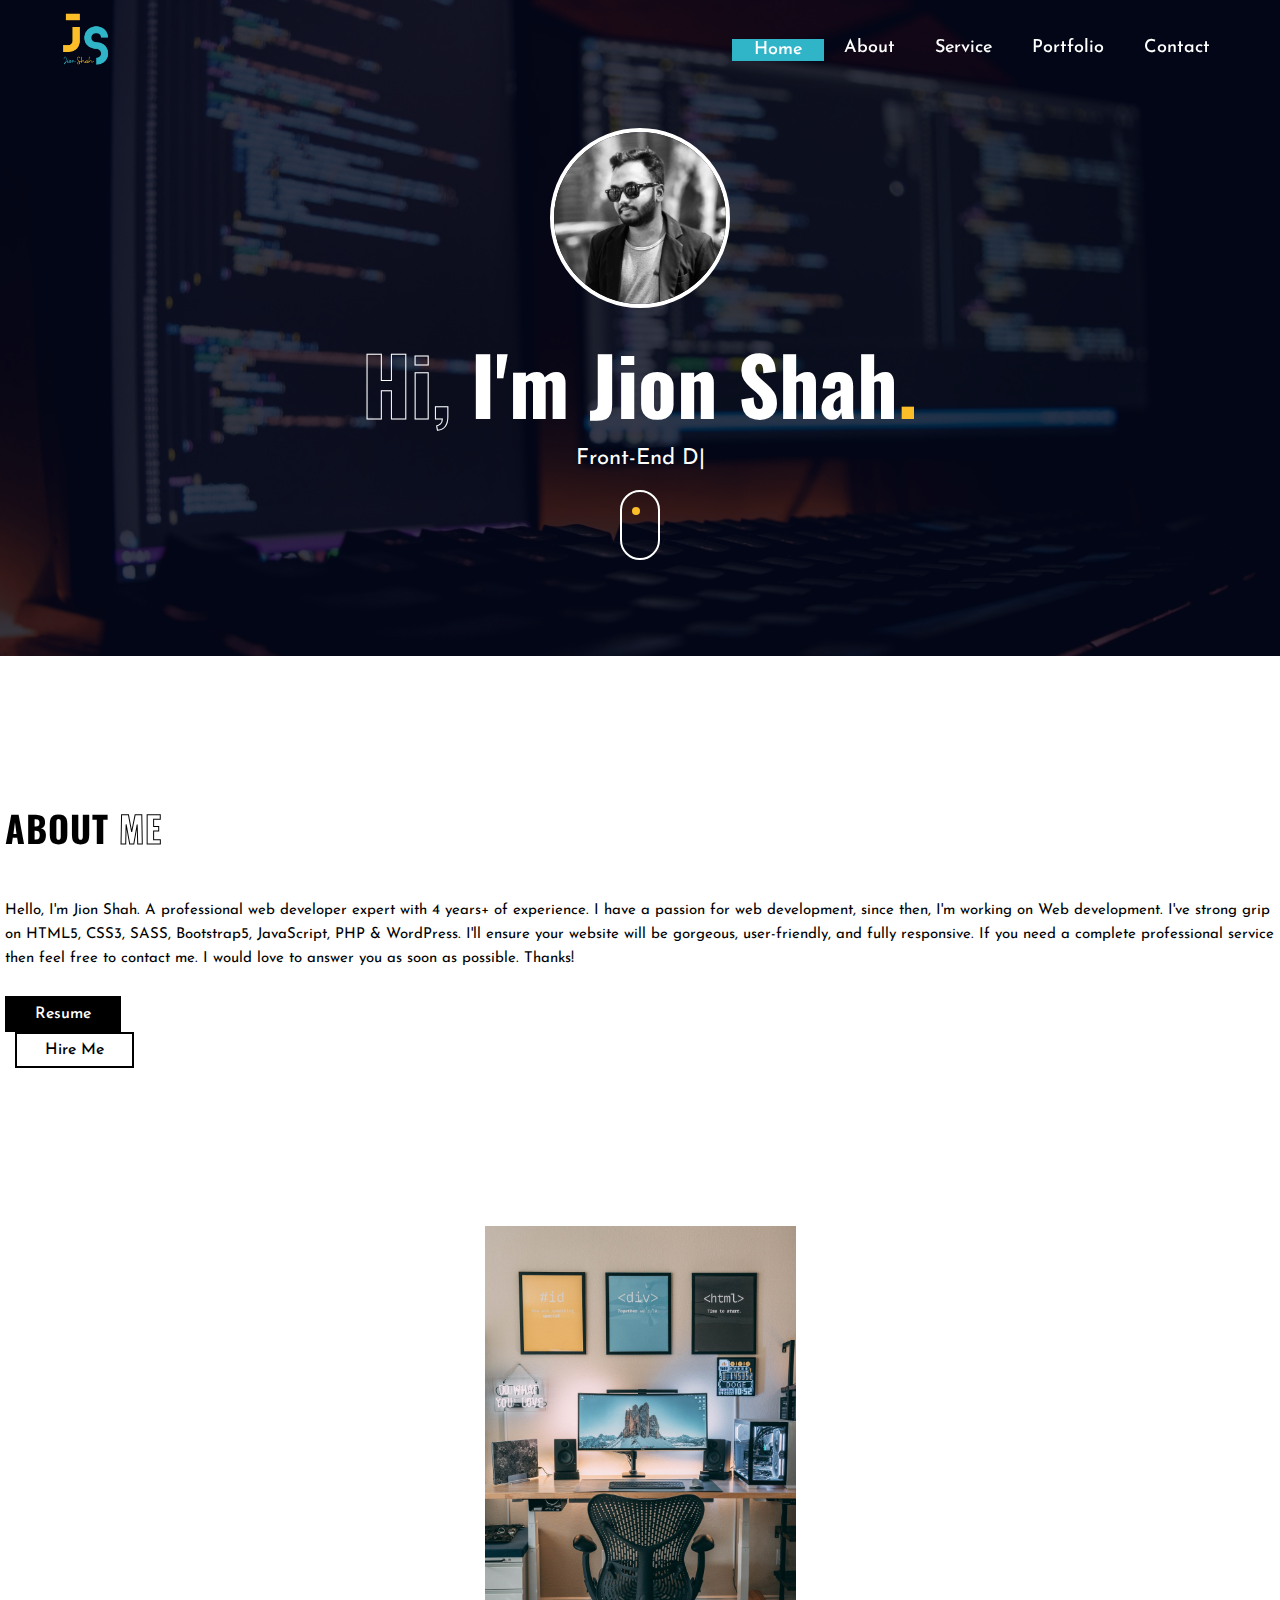
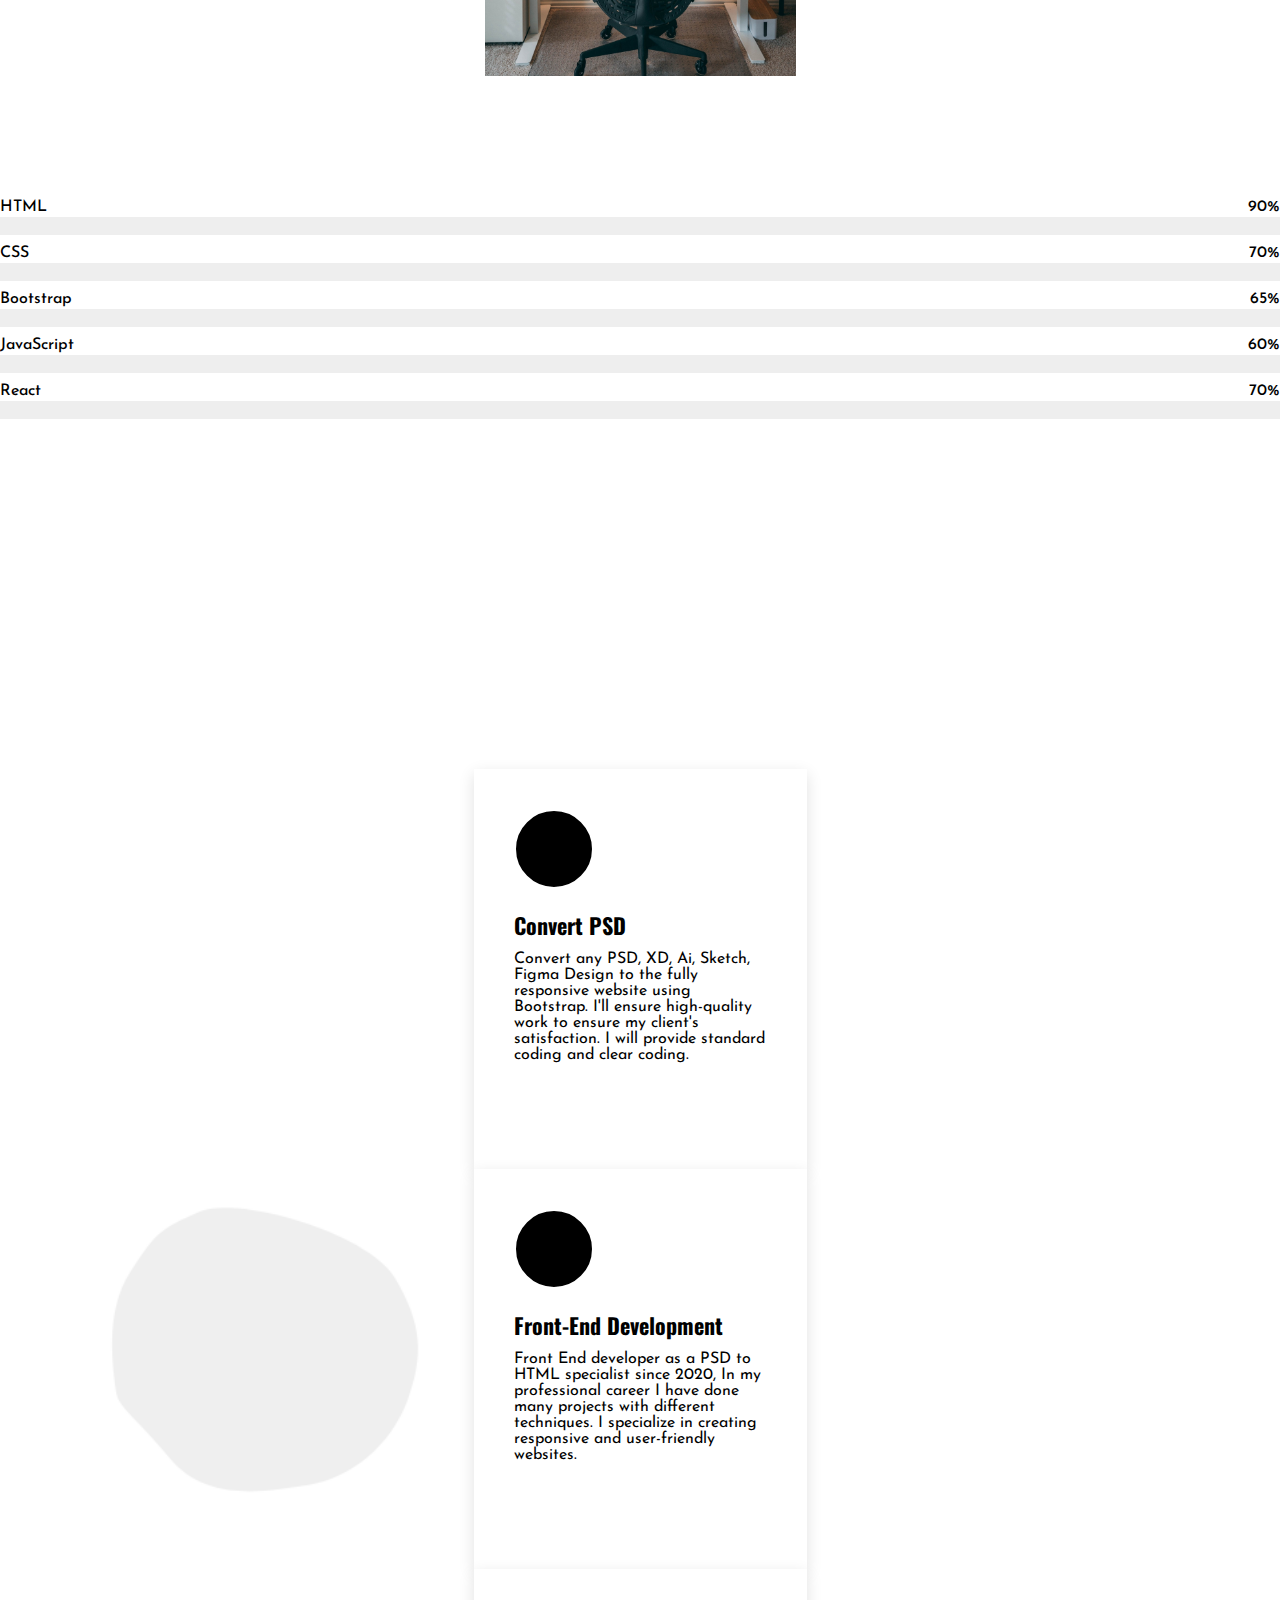
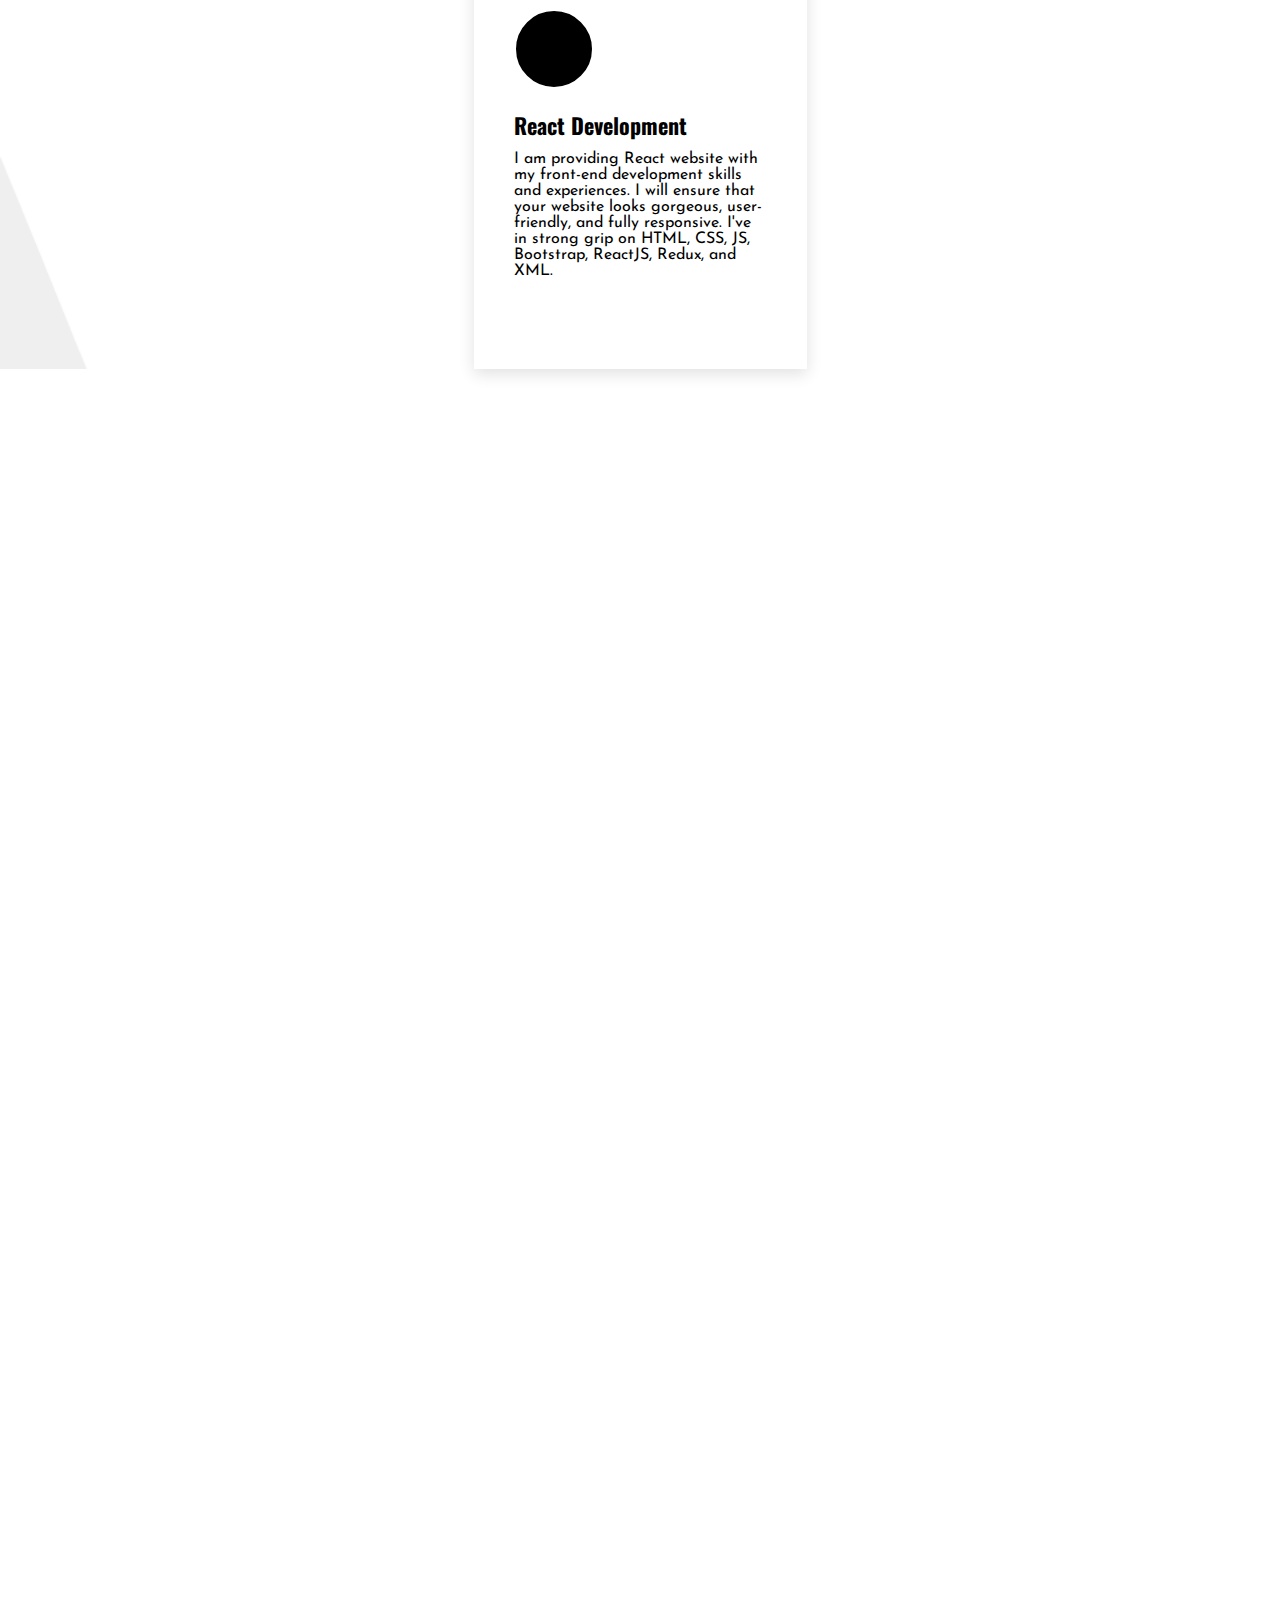
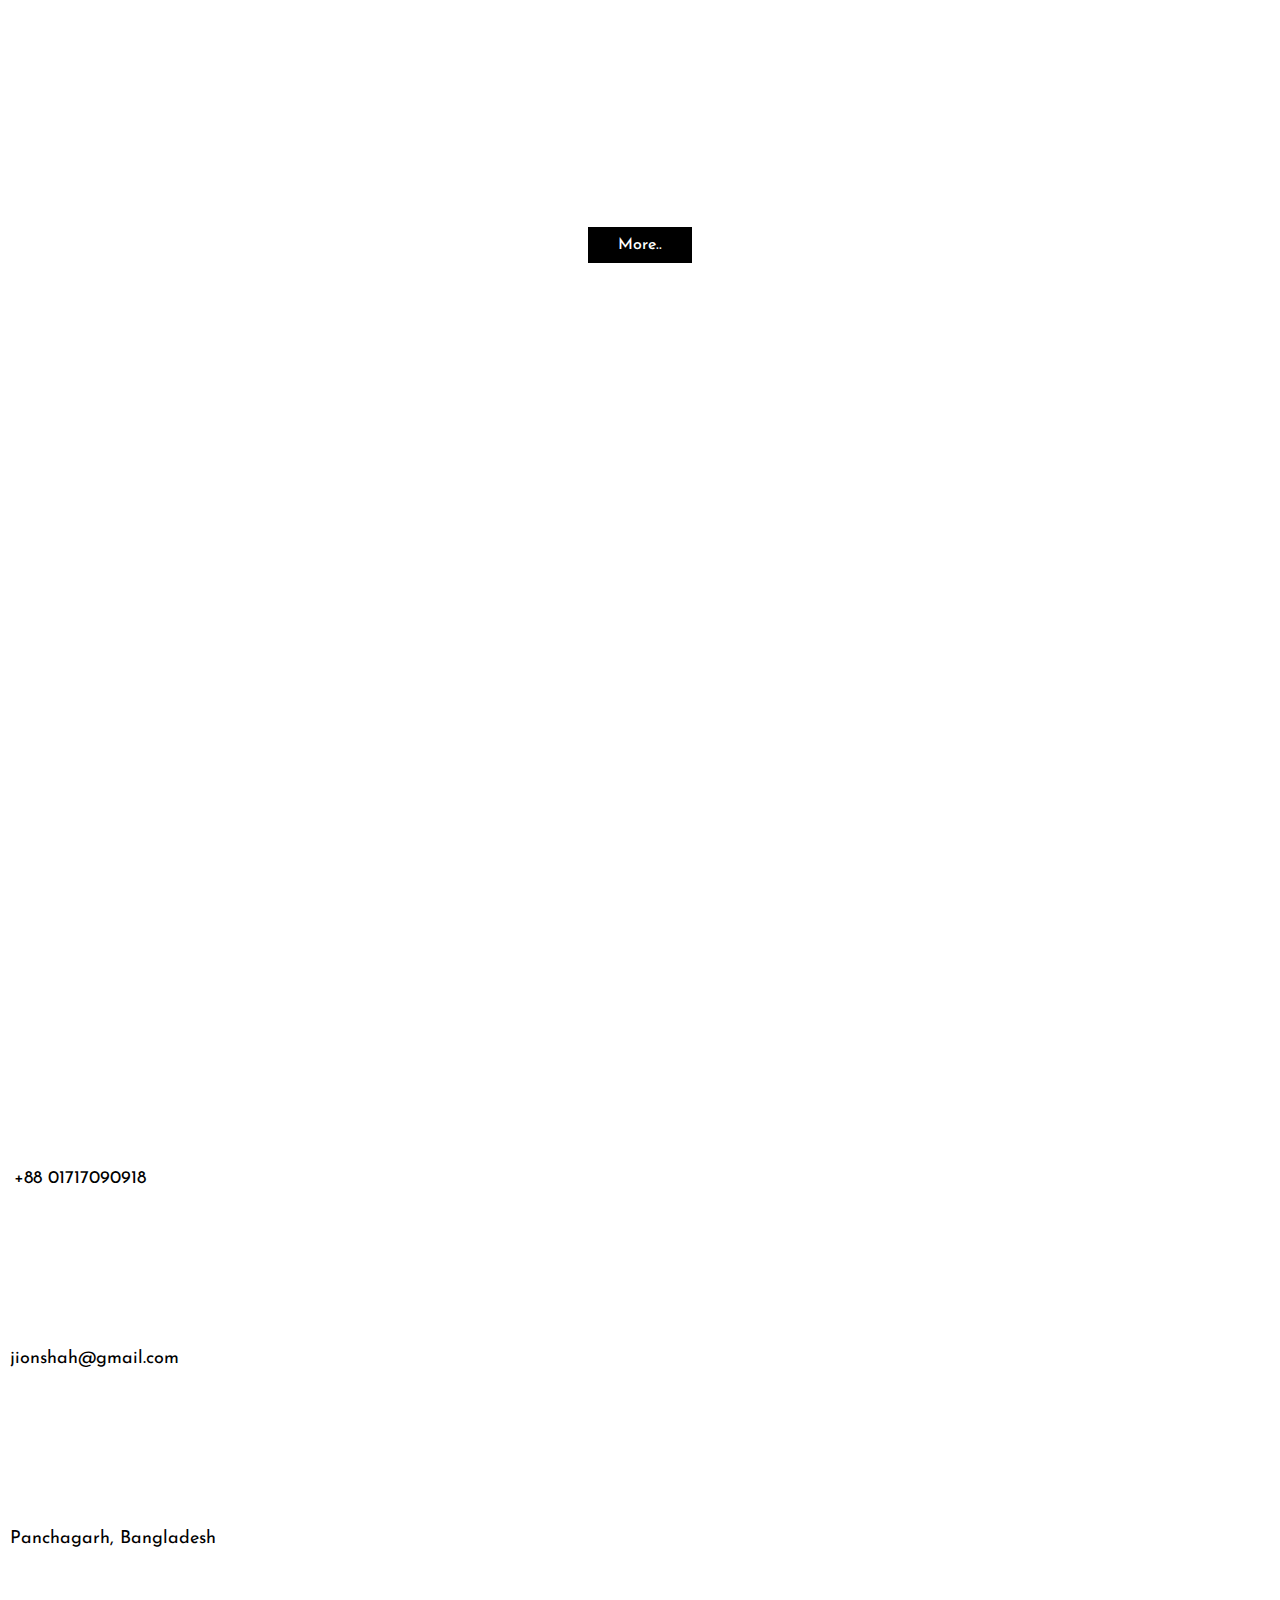
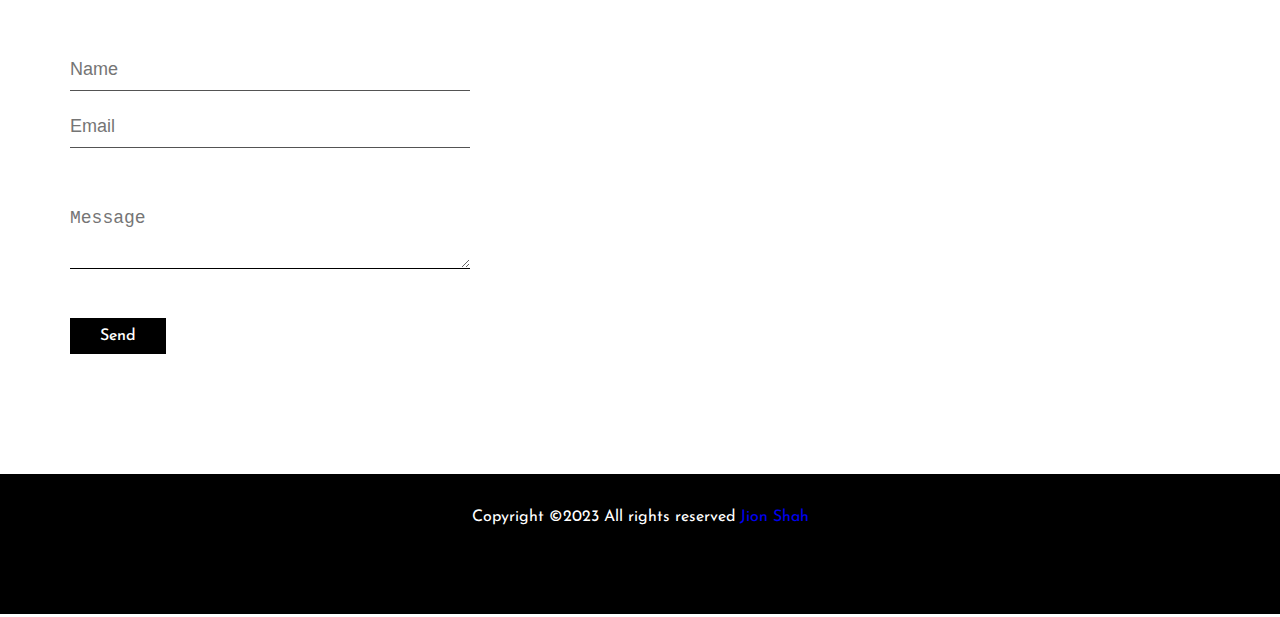
==== commit b91f8b5f: "Update index.html" ====
--- a/index.html
+++ b/index.html
@@ -383,7 +383,7 @@
                 <!-- </div> -->
                 <div id="main_btn">
                   <!-- <a href=""> -->
-                    <button type="submit" class="main_btn">Send</button>
+                    <button type="submit" class="main_btn" target="_blank">Send</button>
                   <!-- </a> -->
                 </div>
               </form>
@@ -419,7 +419,7 @@
           </div>
           <div class="up">
             <p>
-              Copyright &copy;2023 All rights reserved <span>Jion Shah</span>
+              Copyright &copy;2023 All rights reserved <a target="_blank" href="https://www.fiverr.com/users/jion_shah">Jion Shah</a>
             </p>
           </div>
         </div>
